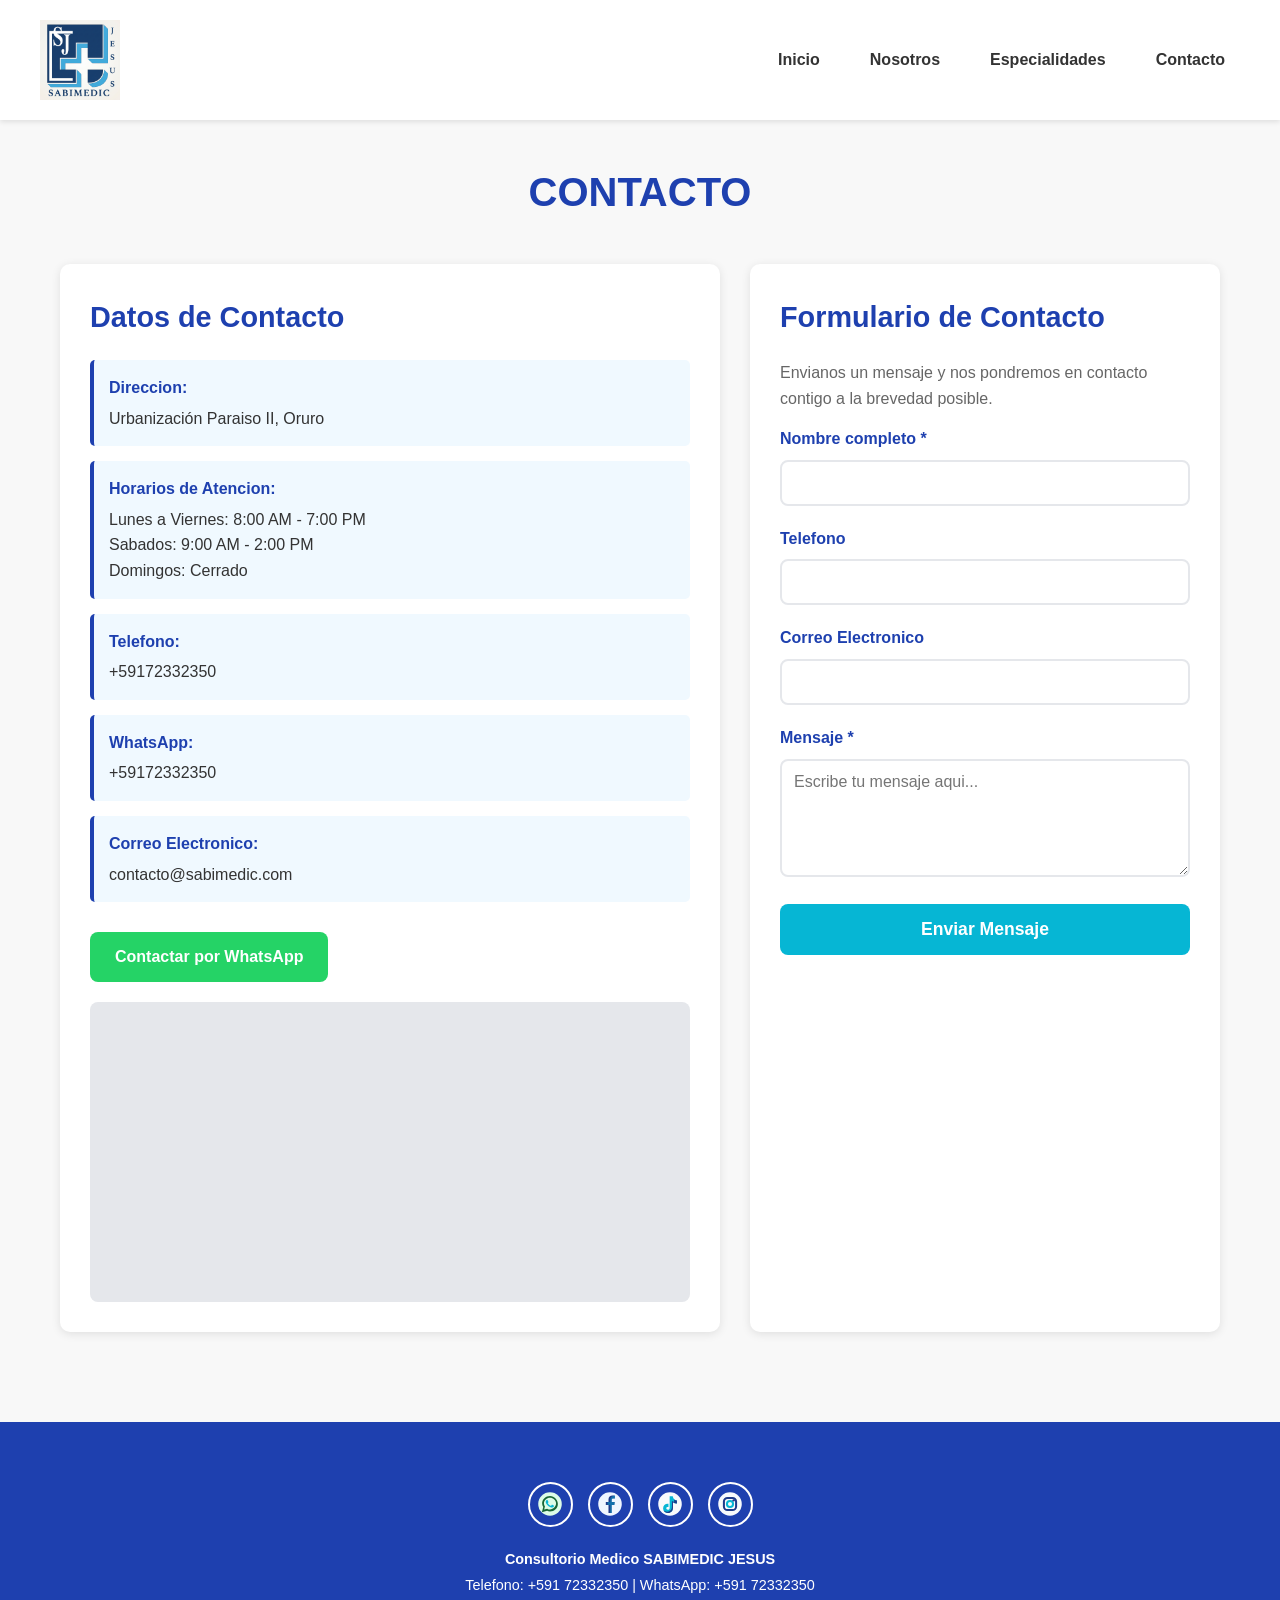
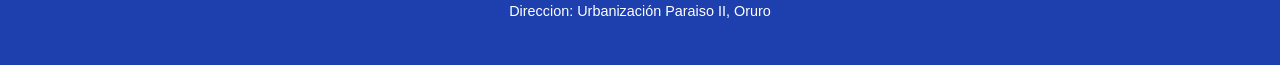
==== contacto.html @ da1b5428 "Update contacto.html" ====
<!DOCTYPE html>
<html lang="es">
<head>
  <meta charset="UTF-8">
  <meta name="viewport" content="width=device-width, initial-scale=1.0">
  <title>SABIMEDIC JESUS | Contacto</title>
  <style>
    /*
      GUIA PARA EDITAR CONTACTO
      Los datos visibles se encuentran mas abajo, dentro de los bloques
      .contact-info. Cambia alli telefono, horarios, correo y direccion.
      Los estilos de este bloque solo controlan la forma en que esos datos
      aparecen en pantalla.
    */

    /* Reinicio basico */
    * {
      margin: 0;
      padding: 0;
      box-sizing: border-box;
    }

    body {
      font-family: Arial, sans-serif;
      background: #f8f8f8;
      color: #333;
      line-height: 1.6;
    }

    /* Navegacion principal */
    .main-nav {
      background: white;
      padding: 20px;
      box-shadow: 0 2px 5px rgba(0,0,0,0.1);
      position: sticky;
      top: 0;
      z-index: 100;
    }

    .nav-container {
      max-width: 1200px;
      margin: 0 auto;
      display: flex;
      justify-content: space-between;
      align-items: center;
      flex-wrap: wrap;
      gap: 15px;
    }

    .nav-logo {
      font-size: 1.5rem;
      font-weight: bold;
      color: #1e40af;
      text-decoration: none;
    }

    .nav-links {
      display: flex;
      gap: 20px;
      flex-wrap: wrap;
    }

    .nav-links a {
      text-decoration: none;
      color: #333;
      font-weight: 600;
      padding: 8px 15px;
      border-radius: 5px;
      transition: all 0.3s;
    }

    .nav-links a:hover {
      background: #1e40af;
      color: white;
    }

    /* Contenedor principal */
    .container {
      max-width: 1200px;
      margin: 0 auto;
      padding: 40px 20px;
    }

    /* Titulo de la pagina */
    .page-title {
      text-align: center;
      color: #1e40af;
      font-size: 2.5rem;
      margin-bottom: 40px;
      text-transform: uppercase;
    }

    /* Layout de dos columnas */
    .contact-layout {
      /* Divide contacto en informacion a la izquierda y formulario a la derecha. */
      display: grid;
      grid-template-columns: repeat(2, 1fr);
      gap: 30px;
      margin-top: 30px;
    }

    /* Seccion */
    .section {
      /* Cada columna se presenta como una superficie blanca separada. */
      background: white;
      border-radius: 10px;
      padding: 30px;
      box-shadow: 0 2px 10px rgba(0,0,0,0.1);
    }

    .section h2 {
      color: #1e40af;
      margin-bottom: 20px;
      font-size: 1.8rem;
    }

    .section p {
      margin-bottom: 15px;
      color: #666;
    }

    /* Formulario de contacto */
    .form-group {
      /* Separa un campo del siguiente para que el formulario respire. */
      margin-bottom: 20px;
    }

    .form-group label {
      /* El texto del label explica que dato debe escribir la persona. */
      display: block;
      color: #1e40af;
      font-weight: 600;
      margin-bottom: 8px;
    }

    .form-group input,
    .form-group textarea {
      /* Regla comun para todos los campos del formulario. */
      width: 100%;
      padding: 12px;
      border: 2px solid #e5e7eb;
      border-radius: 8px;
      font-size: 1rem;
      font-family: Arial, sans-serif;
      transition: border-color 0.3s;
    }

    .form-group input:focus,
    .form-group textarea:focus {
      outline: none;
      border-color: #06b6d4;
    }

    /* Boton de enviar */
    .btn-enviar {
      width: 100%;
      padding: 15px;
      background: #06b6d4;
      color: white;
      border: none;
      border-radius: 8px;
      font-size: 1.1rem;
      font-weight: bold;
      cursor: pointer;
      transition: all 0.3s;
    }

    .btn-enviar:hover {
      background: #0891b2;
      transform: translateY(-2px);
    }

    /* Info de contacto */
    .contact-info {
      /* Pequeña ficha para leer telefono, horario y otros datos rapidamente. */
      background: #f0f9ff;
      padding: 15px;
      border-left: 4px solid #1e40af;
      margin-bottom: 15px;
      border-radius: 5px;
    }

    .contact-info strong {
      color: #1e40af;
      display: block;
      margin-bottom: 5px;
    }

    /* Mapa placeholder */
    .map-placeholder {
      /* Aqui se muestra el mapa embebido de Google Maps. */
      width: 100%;
      height: 300px;
      background: #e5e7eb;
      border-radius: 8px;
      display: flex;
      align-items: center;
      justify-content: center;
      color: #666;
      font-weight: 600;
      margin-top: 20px;
    }

    /* Boton WhatsApp */
    .btn-whatsapp {
      display: inline-block;
      padding: 12px 25px;
      background: #25d366;
      color: white;
      border-radius: 8px;
      text-decoration: none;
      font-weight: bold;
      margin-top: 15px;
      transition: all 0.3s;
    }

    .btn-whatsapp:hover {
      background: #20ba5a;
      transform: translateY(-2px);
    }

    /* Footer */
    .footer {
      background: #1e40af;
      color: white;
      padding: 40px 20px;
      margin-top: 50px;
    }

    .footer-content {
      max-width: 1200px;
      margin: 0 auto;
      text-align: center;
    }

    .footer-socials {
      display: flex;
      gap: 15px;
      justify-content: center;
      margin: 20px 0;
    }

    .footer-socials a {
      width: 45px;
      height: 45px;
      border: 2px solid white;
      border-radius: 50%;
      display: flex;
      align-items: center;
      justify-content: center;
      color: white;
      text-decoration: none;
      font-weight: bold;
      transition: all 0.3s;
    }

    .footer-socials a:hover {
      background: white;
      color: #1e40af;
    }

    .footer-info {
      margin-top: 20px;
      font-size: 0.9rem;
      line-height: 1.8;
    }

    /* Mensaje de confirmacion */
    .mensaje-confirmacion {
      display: none;
      padding: 15px;
      background: #dcfce7;
      color: #166534;
      border-radius: 8px;
      margin-top: 15px;
      text-align: center;
      font-weight: 600;
    }

    .mensaje-confirmacion.show {
      display: block;
    }

    /* Responsive para movil */
    @media (max-width: 768px) {
      .contact-layout {
        grid-template-columns: 1fr;
      }

      .page-title {
        font-size: 1.8rem;
      }

      .nav-links {
        width: 100%;
        justify-content: center;
      }

      .map-placeholder {
        height: 200px;
      }
    }
  </style>
</head>
<body>
  <!-- Navegacion principal -->
  <nav class="main-nav">
    <div class="nav-container">
      <a href="index.html" class="nav-logo">
        <!-- Aqui ponemos el logo en el main nav -->
        <img src="assets/img/logo.png" alt="Logo SABIMEDIC JESUS" width="80" height="80" style="vertical-align: middle; margin-right: 8px;">
      </a>
      <div class="nav-links">
        <a href="index.html">Inicio</a>
        <a href="nosotros.html">Nosotros</a>
        <a href="index.html">Especialidades</a>
        <a href="contacto.html">Contacto</a>
      </div>
    </div>
  </nav>

  <!-- Contenido principal -->
  <!-- El contenido esta dividido en informacion y formulario para que sea facil de encontrar. -->
  <div class="container">
    <!-- Titulo de la pagina -->
    <h1 class="page-title">Contacto</h1>

    <!-- Layout de dos columnas -->
    <div class="contact-layout">
      <!-- Informacion de contacto -->
      <div class="section">
        <h2>Datos de Contacto</h2>

        <div class="contact-info">
          <strong>Direccion:</strong>
          Urbanización Paraiso II, Oruro
        </div>

        <div class="contact-info">
          <strong>Horarios de Atencion:</strong>
          Lunes a Viernes: 8:00 AM - 7:00 PM<br>
          Sabados: 9:00 AM - 2:00 PM<br>
          Domingos: Cerrado
        </div>

        <div class="contact-info">
          <strong>Telefono:</strong>
          +59172332350
        </div>

        <div class="contact-info">
          <strong>WhatsApp:</strong>
          +59172332350
        </div>

        <div class="contact-info">
          <strong>Correo Electronico:</strong>
          contacto@sabimedic.com
        </div>

        <a href="https://wa.me/59172332350" class="btn-whatsapp">
          Contactar por WhatsApp
        </a>

        <!-- Mapa de ubicacion -->
        <div class="map-placeholder">
          <iframe src="https://www.google.com/maps/embed?pb=!1m18!1m12!1m3!1d237.1611009004426!2d-67.10341517049739!3d-17.99837797882836!2m3!1f0!2f0!3f0!3m2!1i1024!2i768!4f13.1!3m3!1m2!1s0x93e2b1263502f99d%3A0x22f268fdb9ab49da!2sUrbanizaci%C3%B3n%20Paraiso%20II%2C%20Oruro!5e0!3m2!1ses!2sbo!4v1787727765925!5m2!1ses!2sbo" width="600" height="450" style="border:0;" allowfullscreen="" loading="lazy" referrerpolicy="strict-origin-when-cross-origin"></iframe>
        </div>
      </div>

      <!-- Formulario de contacto -->
      <div class="section">
        <h2>Formulario de Contacto</h2>
        <p>Envianos un mensaje y nos pondremos en contacto contigo a la brevedad posible.</p>

        <form id="contactForm">
          <!-- Nombre completo -->
          <div class="form-group">
            <label for="nombre">Nombre completo *</label>
            <input type="text" id="nombre" name="nombre" required>
          </div>

          <!-- Telefono -->
          <div class="form-group">
            <label for="telefono">Telefono</label>
            <input type="tel" id="telefono" name="telefono">
          </div>

          <!-- Email -->
          <div class="form-group">
            <label for="email">Correo Electronico</label>
            <input type="email" id="email" name="email">
          </div>

          <!-- Mensaje -->
          <div class="form-group">
            <label for="mensaje">Mensaje *</label>
            <textarea id="mensaje" name="mensaje" rows="5" required placeholder="Escribe tu mensaje aqui..."></textarea>
          </div>

          <!-- Boton enviar -->
          <button type="submit" class="btn-enviar">Enviar Mensaje</button>

          <!-- Mensaje de confirmacion -->
          <div id="mensajeConfirmacion" class="mensaje-confirmacion">
            Â¡Mensaje enviado correctamente! Nos pondremos en contacto contigo pronto.
          </div>
        </form>
      </div>
    </div>
  </div>

  <footer class="footer">
    <div class="footer-content">
      <!-- Redes sociales -->
      <div class="footer-socials">
        <a href="https://wa.me/59172332350" title="WhatsApp" aria-label="WhatsApp">
          <img src="assets/icons/whatsapp.svg" alt="" width="26" height="26">
        </a>
        <a href="https://www.facebook.com/sabimedic.jesus" title="Facebook" aria-label="Facebook">
          <img src="assets/icons/facebook.svg" alt="" width="26" height="26">
        </a>
        <a href="#" title="TikTok" aria-label="TikTok">
          <img src="assets/icons/tiktok.svg" alt="" width="26" height="26">
        </a>
        <a href="#" title="Instagram" aria-label="Instagram">
          <img src="assets/icons/instagram.svg" alt="" width="26" height="26">
        </a>
      </div>

      <!-- Informacion de contacto -->
      <div class="footer-info">
        <p><strong>Consultorio Medico SABIMEDIC JESUS</strong></p>
        <p>Telefono: +591 72332350 | WhatsApp: +591 72332350</p>
        <p>Direccion: Urbanización Paraiso II, Oruro </p>
      </div>
    </div>
  </footer>
</body>
</html>
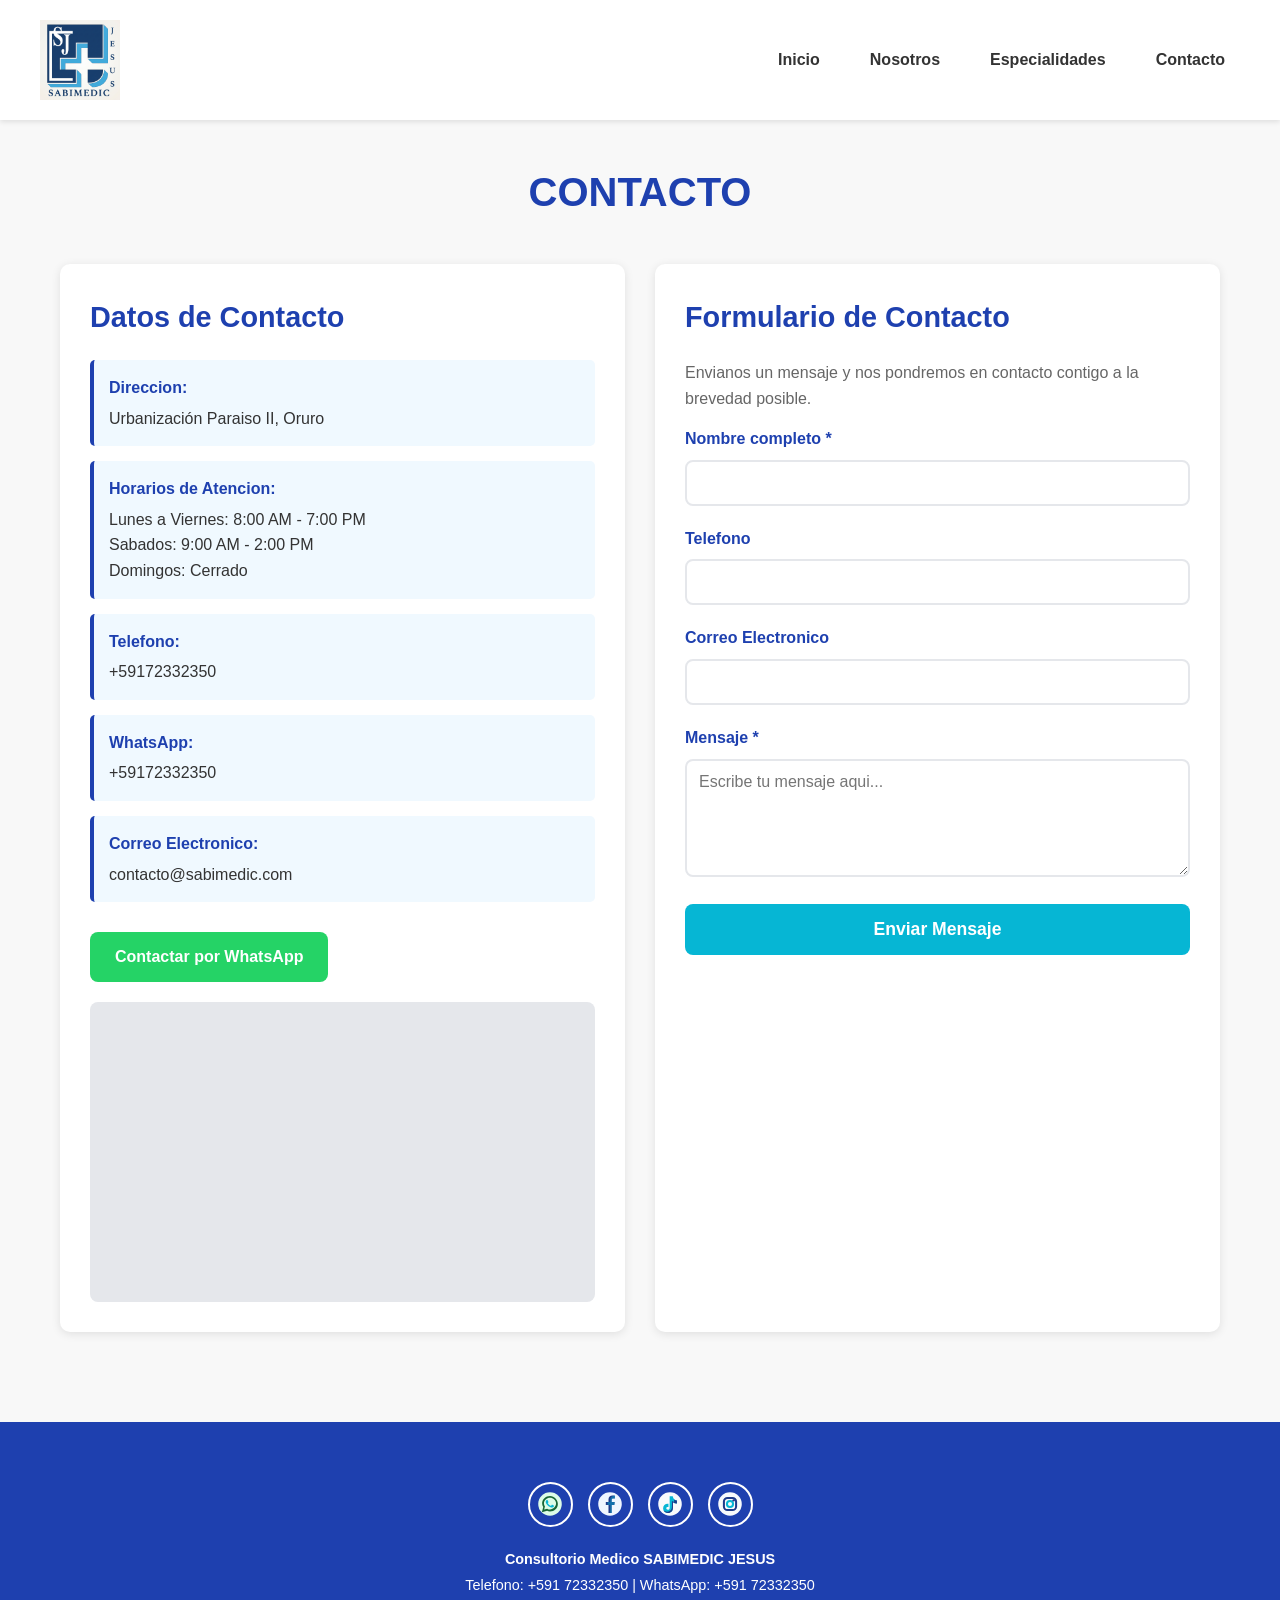
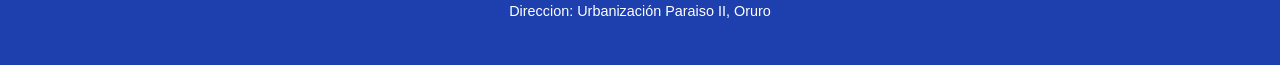
==== commit b4cd7b4e: "Add files via upload" ====
--- a/contacto.html
+++ b/contacto.html
@@ -1,4 +1,4 @@
-<!DOCTYPE html>
+﻿<!DOCTYPE html>
 <html lang="es">
 <head>
   <meta charset="UTF-8">
@@ -25,6 +25,7 @@
       background: #f8f8f8;
       color: #333;
       line-height: 1.6;
+      overflow-x: hidden;
     }
 
     /* Navegacion principal */
@@ -52,6 +53,19 @@
       font-weight: bold;
       color: #1e40af;
       text-decoration: none;
+    }
+
+    /* Boton compacto para abrir la navegacion cuando se visita desde un celular. */
+    .menu-toggle {
+      display: none;
+      width: 44px;
+      height: 44px;
+      border: 2px solid #1e40af;
+      border-radius: 8px;
+      background: #ffffff;
+      color: #1e40af;
+      font-size: 1.35rem;
+      cursor: pointer;
     }
 
     .nav-links {
@@ -199,6 +213,14 @@
       color: #666;
       font-weight: 600;
       margin-top: 20px;
+      overflow: hidden;
+    }
+
+    /* El mapa se ajusta al ancho de la tarjeta y asi no crea desplazamiento lateral. */
+    .map-placeholder iframe {
+      width: 100%;
+      height: 100%;
+      display: block;
     }
 
     /* Boton WhatsApp */
@@ -283,21 +305,51 @@
 
     /* Responsive para movil */
     @media (max-width: 768px) {
+      .main-nav { padding: 10px 16px; }
+      .nav-container { position: relative; min-height: 54px; }
+      .nav-logo img { width: 58px; height: 58px; object-fit: contain; }
+      .menu-toggle { display: inline-flex; align-items: center; justify-content: center; margin-left: auto; }
+      /* Este panel aparece por encima del contenido y no empuja el formulario. */
+      .nav-links {
+        position: absolute;
+        top: calc(100% + 10px);
+        right: 0;
+        z-index: 200;
+        display: none;
+        width: min(230px, calc(100vw - 32px));
+        padding: 8px;
+        gap: 0;
+        flex-direction: column;
+        flex-wrap: nowrap;
+        background: #ffffff;
+        border: 1px solid #e2e8f0;
+        border-radius: 8px;
+        box-shadow: 0 14px 28px rgba(15, 23, 42, 0.16);
+      }
+      .nav-links.is-open { display: flex; }
+      .nav-links a { padding: 12px 14px; border-bottom: 1px solid #e2e8f0; }
+      .nav-links a:last-child { border-bottom: 0; }
       .contact-layout {
         grid-template-columns: 1fr;
+        gap: 18px;
       }
 
       .page-title {
-        font-size: 1.8rem;
+        font-size: clamp(1.65rem, 8vw, 2.2rem);
+        margin-bottom: 24px;
       }
 
-      .nav-links {
+      .container { padding: 28px 16px 36px; }
+      .section { padding: 20px; }
+
+      .map-placeholder {
+        height: 240px;
+      }
+
+      .btn-whatsapp,
+      .btn-enviar {
         width: 100%;
-        justify-content: center;
-      }
-
-      .map-placeholder {
-        height: 200px;
+        text-align: center;
       }
     }
   </style>
@@ -310,10 +362,12 @@
         <!-- Aqui ponemos el logo en el main nav -->
         <img src="assets/img/logo.png" alt="Logo SABIMEDIC JESUS" width="80" height="80" style="vertical-align: middle; margin-right: 8px;">
       </a>
+      <!-- Al tocar este boton se abre el menu sin mover la cabecera ni el formulario. -->
+      <button class="menu-toggle" type="button" aria-expanded="false" aria-label="Abrir menu">☰</button>
       <div class="nav-links">
         <a href="index.html">Inicio</a>
         <a href="nosotros.html">Nosotros</a>
-        <a href="index.html">Especialidades</a>
+        <a href="especialidades.html">Especialidades</a>
         <a href="contacto.html">Contacto</a>
       </div>
     </div>
@@ -436,5 +490,28 @@
       </div>
     </div>
   </footer>
+  <script>
+    // Guardamos el boton y el panel de enlaces para poder controlarlos juntos.
+    const menuToggle = document.querySelector(".menu-toggle");
+    const mobileMenu = document.querySelector(".nav-links");
+
+    // La clase is-open cambia el panel de cerrado a visible.
+    menuToggle.addEventListener("click", () => {
+      const menuIsOpen = mobileMenu.classList.toggle("is-open");
+      menuToggle.setAttribute("aria-expanded", String(menuIsOpen));
+      menuToggle.setAttribute("aria-label", menuIsOpen ? "Cerrar menu" : "Abrir menu");
+      menuToggle.textContent = menuIsOpen ? "×" : "☰";
+    });
+
+    // Cuando se selecciona una seccion, cerramos el menu para dejar libre la pantalla.
+    mobileMenu.querySelectorAll("a").forEach((link) => {
+      link.addEventListener("click", () => {
+        mobileMenu.classList.remove("is-open");
+        menuToggle.setAttribute("aria-expanded", "false");
+        menuToggle.setAttribute("aria-label", "Abrir menu");
+        menuToggle.textContent = "☰";
+      });
+    });
+  </script>
 </body>
 </html>
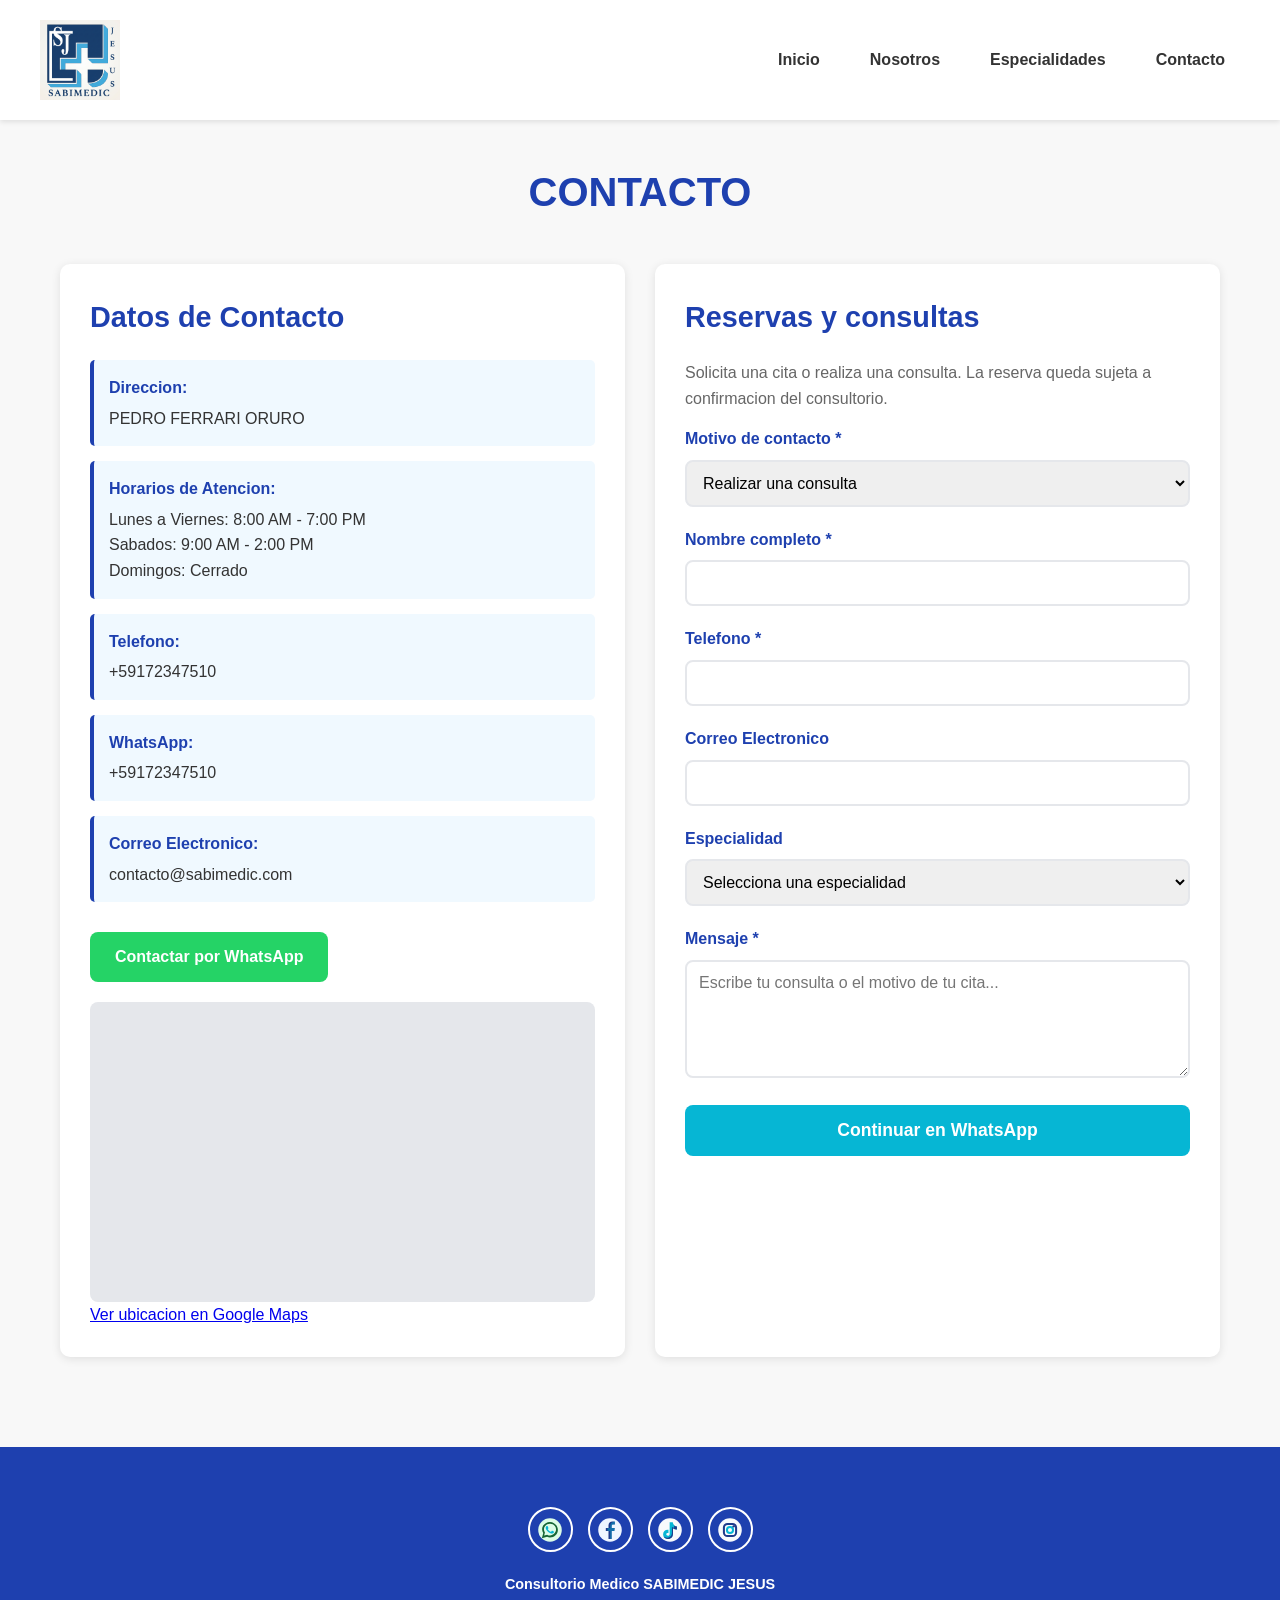
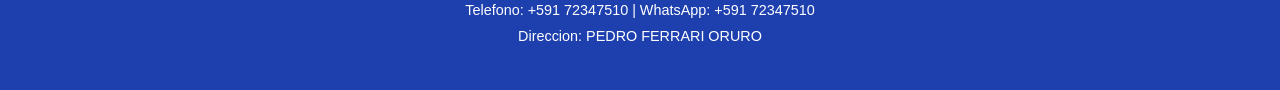
==== commit 2aa90b3e: "Add files via upload" ====
--- a/contacto.html
+++ b/contacto.html
@@ -148,7 +148,8 @@
     }
 
     .form-group input,
-    .form-group textarea {
+    .form-group textarea,
+    .form-group select {
       /* Regla comun para todos los campos del formulario. */
       width: 100%;
       padding: 12px;
@@ -160,7 +161,8 @@
     }
 
     .form-group input:focus,
-    .form-group textarea:focus {
+    .form-group textarea:focus,
+    .form-group select:focus {
       outline: none;
       border-color: #06b6d4;
     }
@@ -301,6 +303,51 @@
 
     .mensaje-confirmacion.show {
       display: block;
+    }
+
+    /* Los avisos aparecen debajo del campo que hay que corregir. */
+    .field-error {
+      display: block;
+      color: #991b1b;
+      font-size: 0.9rem;
+      margin-top: 6px;
+    }
+
+    .field-error:empty {
+      display: none;
+    }
+
+    .form-group [aria-invalid="true"] {
+      border-color: #b91c1c;
+    }
+
+    .mensaje-confirmacion[data-state="error"] {
+      background: #fee2e2;
+      color: #991b1b;
+    }
+
+    /* El verde indica que los datos estan listos, no que la cita ya este confirmada. */
+    .section .mensaje-confirmacion {
+      color: #166534;
+    }
+
+    .section .mensaje-confirmacion[data-state="error"] {
+      color: #991b1b;
+    }
+
+    .mensaje-confirmacion a {
+      display: block;
+      margin-top: 8px;
+      color: #1e3a8a;
+    }
+
+    .reservation-fields[hidden] {
+      display: none;
+    }
+
+    #formulario {
+      scroll-margin-top: 130px;
+      min-width: 0;
     }
 
     /* Responsive para movil */
@@ -387,7 +434,7 @@
 
         <div class="contact-info">
           <strong>Direccion:</strong>
-          Urbanización Paraiso II, Oruro
+          PEDRO FERRARI ORURO
         </div>
 
         <div class="contact-info">
@@ -399,12 +446,12 @@
 
         <div class="contact-info">
           <strong>Telefono:</strong>
-          +59172332350
+          +59172347510
         </div>
 
         <div class="contact-info">
           <strong>WhatsApp:</strong>
-          +59172332350
+          +59172347510
         </div>
 
         <div class="contact-info">
@@ -412,53 +459,94 @@
           contacto@sabimedic.com
         </div>
 
-        <a href="https://wa.me/59172332350" class="btn-whatsapp">
+        <a href="https://wa.me/59172347510" class="btn-whatsapp">
           Contactar por WhatsApp
         </a>
 
         <!-- Mapa de ubicacion -->
         <div class="map-placeholder">
-          <iframe src="https://www.google.com/maps/embed?pb=!1m18!1m12!1m3!1d237.1611009004426!2d-67.10341517049739!3d-17.99837797882836!2m3!1f0!2f0!3f0!3m2!1i1024!2i768!4f13.1!3m3!1m2!1s0x93e2b1263502f99d%3A0x22f268fdb9ab49da!2sUrbanizaci%C3%B3n%20Paraiso%20II%2C%20Oruro!5e0!3m2!1ses!2sbo!4v1787727765925!5m2!1ses!2sbo" width="600" height="450" style="border:0;" allowfullscreen="" loading="lazy" referrerpolicy="strict-origin-when-cross-origin"></iframe>
+          <iframe src="https://www.google.com/maps?q=-17.9698045,-67.0841865&z=17&output=embed" title="Ubicacion del consultorio en PEDRO FERRARI ORURO" width="600" height="450" style="border:0;" allowfullscreen loading="lazy" referrerpolicy="strict-origin-when-cross-origin"></iframe>
         </div>
+        <a href="https://maps.app.goo.gl/fabpyxtggT1Txyvb6?g_st=aw" target="_blank" rel="noopener noreferrer">Ver ubicacion en Google Maps</a>
       </div>
 
       <!-- Formulario de contacto -->
-      <div class="section">
-        <h2>Formulario de Contacto</h2>
-        <p>Envianos un mensaje y nos pondremos en contacto contigo a la brevedad posible.</p>
-
+      <div class="section" id="formulario">
+        <h2>Reservas y consultas</h2>
+        <p>Solicita una cita o realiza una consulta. La reserva queda sujeta a confirmacion del consultorio.</p>
+
+        <!-- Los datos se preparan para WhatsApp; el envio se completa dentro de la conversacion. -->
         <form id="contactForm">
+          <div class="form-group">
+            <label for="tipo">Motivo de contacto *</label>
+            <select id="tipo" name="tipo" required aria-describedby="tipo-error">
+              <option value="consulta">Realizar una consulta</option>
+              <option value="reserva">Solicitar una cita</option>
+            </select>
+            <span class="field-error" id="tipo-error"></span>
+          </div>
+
           <!-- Nombre completo -->
           <div class="form-group">
             <label for="nombre">Nombre completo *</label>
-            <input type="text" id="nombre" name="nombre" required>
+            <input type="text" id="nombre" name="nombre" required minlength="2" maxlength="100" autocomplete="name" aria-describedby="nombre-error">
+            <span class="field-error" id="nombre-error"></span>
           </div>
 
           <!-- Telefono -->
           <div class="form-group">
-            <label for="telefono">Telefono</label>
-            <input type="tel" id="telefono" name="telefono">
+            <label for="telefono">Telefono *</label>
+            <input type="tel" id="telefono" name="telefono" required maxlength="25" autocomplete="tel" inputmode="tel" aria-describedby="telefono-error">
+            <span class="field-error" id="telefono-error"></span>
           </div>
 
           <!-- Email -->
           <div class="form-group">
             <label for="email">Correo Electronico</label>
-            <input type="email" id="email" name="email">
+            <input type="email" id="email" name="email" maxlength="254" autocomplete="email" aria-describedby="email-error">
+            <span class="field-error" id="email-error"></span>
+          </div>
+
+          <div class="form-group">
+            <label for="especialidad">Especialidad</label>
+            <select id="especialidad" name="especialidad" aria-describedby="especialidad-error">
+              <option value="">Selecciona una especialidad</option>
+              <option value="medicina-general">Medicina General</option>
+              <option value="cirugia-general">Cirugia General y Laparoscopia</option>
+              <option value="ortopedia-traumatologia">Ortopedia y Traumatologia</option>
+              <option value="ginecologia-obstetricia">Ginecologia y Obstetricia</option>
+              <option value="neurociencia">Neurociencia</option>
+              <option value="medicina-interna">Medicina Interna</option>
+              <option value="pediatria">Pediatria</option>
+              <option value="fisioterapia-kinesiologia">Fisioterapia y Kinesiologia</option>
+            </select>
+            <span class="field-error" id="especialidad-error"></span>
+          </div>
+
+          <!-- La fecha solo se pide cuando se solicita una cita, y es una preferencia por confirmar. -->
+          <div class="reservation-fields" id="reservationFields" hidden>
+            <div class="form-group">
+              <label for="fecha">Fecha preferida *</label>
+              <input type="date" id="fecha" name="fecha" disabled aria-describedby="fecha-error">
+              <span class="field-error" id="fecha-error"></span>
+            </div>
           </div>
 
           <!-- Mensaje -->
           <div class="form-group">
             <label for="mensaje">Mensaje *</label>
-            <textarea id="mensaje" name="mensaje" rows="5" required placeholder="Escribe tu mensaje aqui..."></textarea>
+            <textarea id="mensaje" name="mensaje" rows="5" required minlength="10" maxlength="2000" placeholder="Escribe tu consulta o el motivo de tu cita..." aria-describedby="mensaje-error"></textarea>
+            <span class="field-error" id="mensaje-error"></span>
           </div>
 
           <!-- Boton enviar -->
-          <button type="submit" class="btn-enviar">Enviar Mensaje</button>
+          <button type="submit" class="btn-enviar">Continuar en WhatsApp</button>
 
           <!-- Mensaje de confirmacion -->
-          <div id="mensajeConfirmacion" class="mensaje-confirmacion">
-            Â¡Mensaje enviado correctamente! Nos pondremos en contacto contigo pronto.
-          </div>
+          <div id="mensajeConfirmacion" class="mensaje-confirmacion" role="status" aria-live="polite" aria-atomic="true"></div>
+          <noscript>
+            <p>Para realizar tu consulta o solicitar una cita, <a href="https://wa.me/59172347510">contactanos por WhatsApp</a>.</p>
+          </noscript>
         </form>
       </div>
     </div>
@@ -468,7 +556,7 @@
     <div class="footer-content">
       <!-- Redes sociales -->
       <div class="footer-socials">
-        <a href="https://wa.me/59172332350" title="WhatsApp" aria-label="WhatsApp">
+        <a href="https://wa.me/59172347510" title="WhatsApp" aria-label="WhatsApp">
           <img src="assets/icons/whatsapp.svg" alt="" width="26" height="26">
         </a>
         <a href="https://www.facebook.com/sabimedic.jesus" title="Facebook" aria-label="Facebook">
@@ -485,8 +573,8 @@
       <!-- Informacion de contacto -->
       <div class="footer-info">
         <p><strong>Consultorio Medico SABIMEDIC JESUS</strong></p>
-        <p>Telefono: +591 72332350 | WhatsApp: +591 72332350</p>
-        <p>Direccion: Urbanización Paraiso II, Oruro </p>
+        <p>Telefono: +591 72347510 | WhatsApp: +591 72347510</p>
+        <p>Direccion: PEDRO FERRARI ORURO </p>
       </div>
     </div>
   </footer>
@@ -513,5 +601,6 @@
       });
     });
   </script>
+  <script src="assets/js/contact-form.js"></script>
 </body>
 </html>
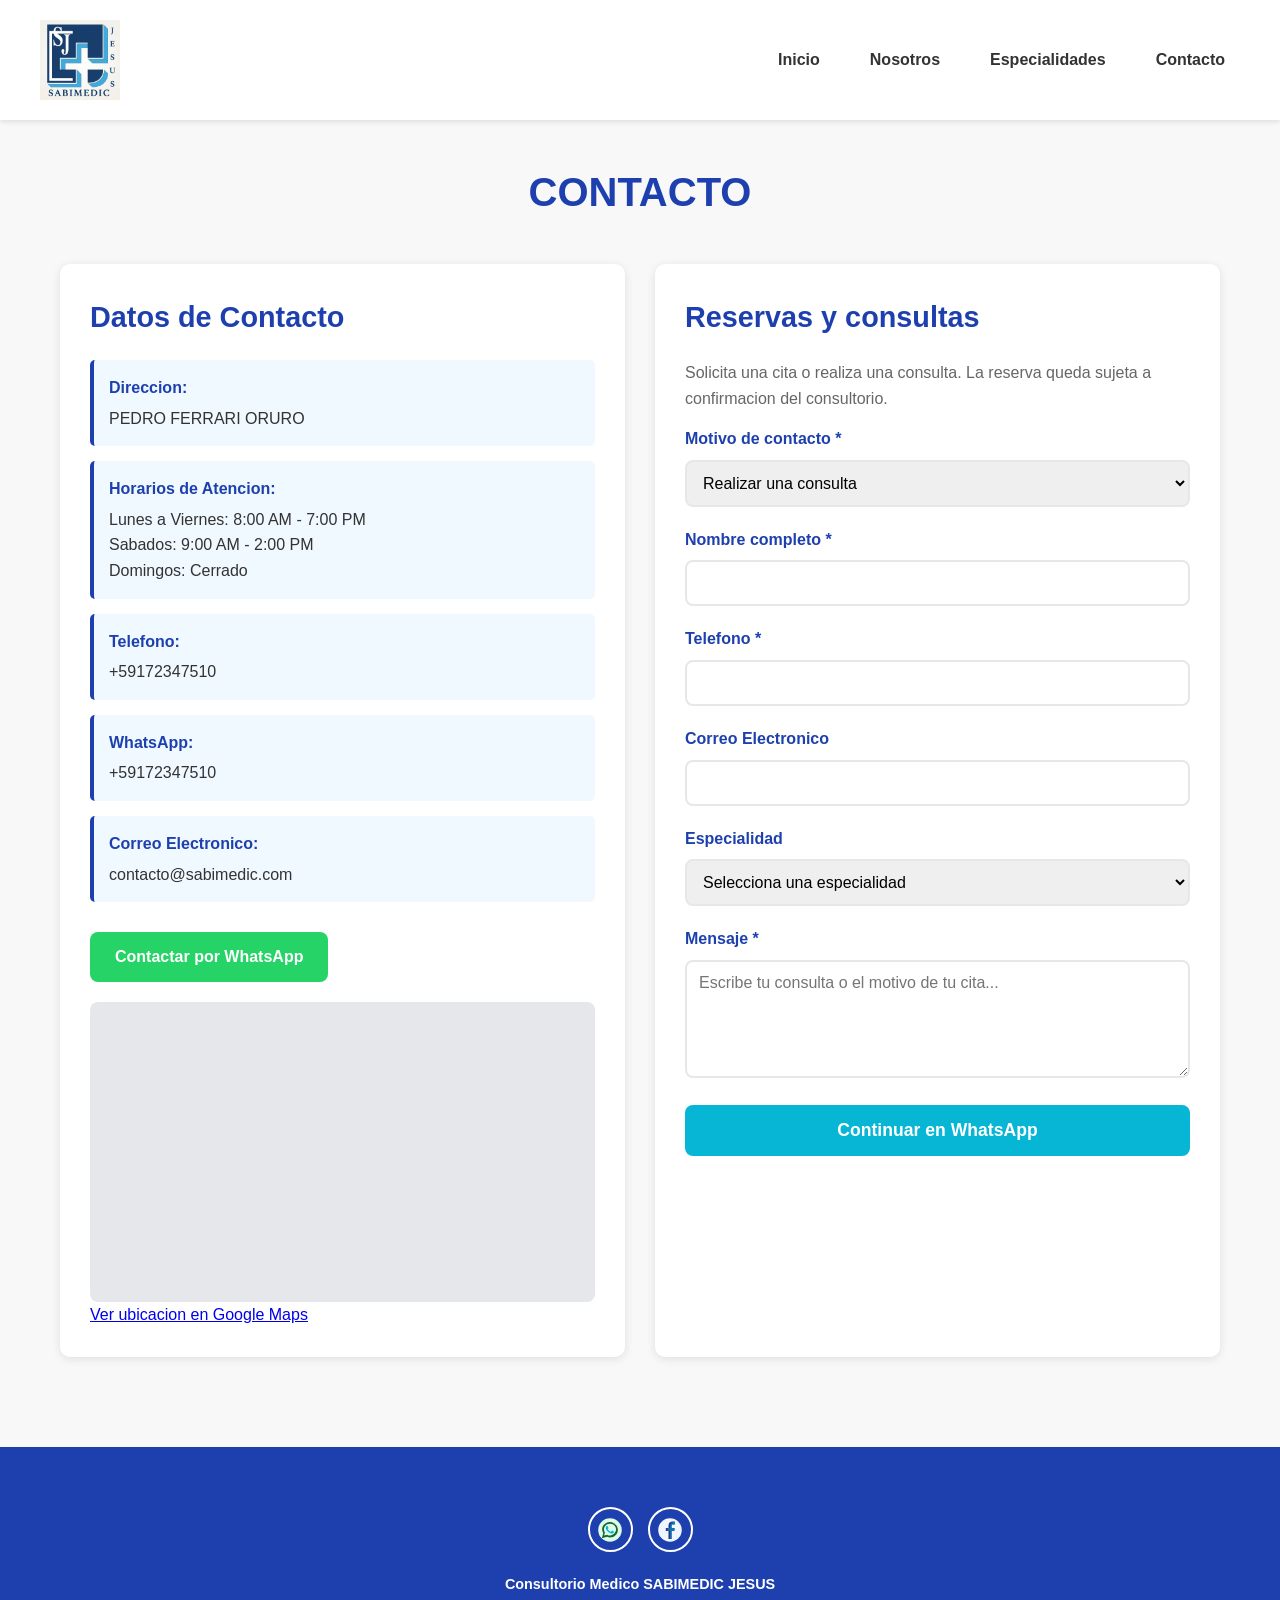
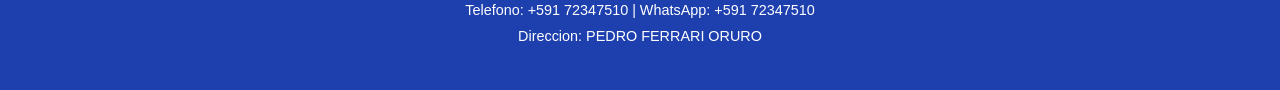
==== commit 4e9f18f3: "Add files via upload" ====
--- a/contacto.html
+++ b/contacto.html
@@ -1,10 +1,16 @@
-﻿<!DOCTYPE html>
+﻿<!-- El navegador lee esta pagina como un documento web actual. Esta linea se mantiene igual en todas las paginas. -->
+<!DOCTYPE html>
+<!-- Indicamos que el contenido esta en espanol para que las herramientas de lectura lo pronuncien correctamente. -->
 <html lang="es">
 <head>
-  <meta charset="UTF-8">
-  <meta name="viewport" content="width=device-width, initial-scale=1.0">
-  <title>SABIMEDIC JESUS | Contacto</title>
-  <style>
+  <!-- Permite que se vean bien las tildes, la letra enie y los simbolos escritos en los textos. -->
+<meta charset="UTF-8">
+  <!-- Hace que el ancho de la pagina se adapte al celular, en lugar de mostrar una computadora en miniatura. -->
+<meta name="viewport" content="width=device-width, initial-scale=1.0">
+  <!-- Lo que escribas aqui aparecera en la pestana del navegador; el titulo visible dentro de la pagina se cambia mas abajo. -->
+<title>SABIMEDIC JESUS | Contacto</title>
+  <!-- Aqui empieza la apariencia de esta pagina. Se definen colores, espacios y tamanos; los textos visibles estan despues de este bloque. -->
+<style>
     /*
       GUIA PARA EDITAR CONTACTO
       Los datos visibles se encuentran mas abajo, dentro de los bloques
@@ -14,12 +20,14 @@
     */
 
     /* Reinicio basico */
+    /* Partimos sin espacios automaticos. Luego cada zona recibe su propia separacion para que el resultado sea parejo entre navegadores. */
     * {
       margin: 0;
       padding: 0;
       box-sizing: border-box;
     }
 
+    /* La letra, el fondo y el color del texto definidos aqui se usan en toda esta pagina. */
     body {
       font-family: Arial, sans-serif;
       background: #f8f8f8;
@@ -29,6 +37,7 @@
     }
 
     /* Navegacion principal */
+    /* Esta es la franja superior con el logo y el menu. Permanece visible al bajar por la pagina para que siempre puedas cambiar de seccion. */
     .main-nav {
       background: white;
       padding: 20px;
@@ -38,6 +47,7 @@
       z-index: 100;
     }
 
+    /* Ordenamos logo y enlaces en una misma fila. El espacio entre ellos evita que se amontonen. */
     .nav-container {
       max-width: 1200px;
       margin: 0 auto;
@@ -48,6 +58,7 @@
       gap: 15px;
     }
 
+    /* Aspecto del enlace que lleva al inicio. La imagen del logo se encuentra mas abajo en el contenido. */
     .nav-logo {
       font-size: 1.5rem;
       font-weight: bold;
@@ -68,12 +79,14 @@
       cursor: pointer;
     }
 
+    /* En computadora las opciones aparecen juntas. En celular se usa otra distribucion, definida al final de estos estilos. */
     .nav-links {
       display: flex;
       gap: 20px;
       flex-wrap: wrap;
     }
 
+    /* Cada opcion del menu tiene espacio alrededor de su texto para que sea facil seleccionarla. */
     .nav-links a {
       text-decoration: none;
       color: #333;
@@ -83,12 +96,14 @@
       transition: all 0.3s;
     }
 
+    /* Estos colores aparecen cuando el mouse pasa sobre una opcion del menu. */
     .nav-links a:hover {
       background: #1e40af;
       color: white;
     }
 
     /* Contenedor principal */
+    /* El contenido se centra y tiene un ancho limite. El espacio interior evita que los textos se acerquen al borde de la pantalla. */
     .container {
       max-width: 1200px;
       margin: 0 auto;
@@ -96,6 +111,7 @@
     }
 
     /* Titulo de la pagina */
+    /* Tamano, color y separacion del titulo grande de esta pagina. */
     .page-title {
       text-align: center;
       color: #1e40af;
@@ -114,6 +130,7 @@
     }
 
     /* Seccion */
+    /* La informacion y el formulario tienen espacio interior propio. Aumenta padding para separar mas el contenido de sus bordes. */
     .section {
       /* Cada columna se presenta como una superficie blanca separada. */
       background: white;
@@ -122,12 +139,14 @@
       box-shadow: 0 2px 10px rgba(0,0,0,0.1);
     }
 
+    /* Los titulos de cada zona se resaltan en azul y se separan del texto que sigue. */
     .section h2 {
       color: #1e40af;
       margin-bottom: 20px;
       font-size: 1.8rem;
     }
 
+    /* Estas opciones hacen que los parrafos se distingan del titulo y no queden uno pegado al otro. */
     .section p {
       margin-bottom: 15px;
       color: #666;
@@ -160,6 +179,7 @@
       transition: border-color 0.3s;
     }
 
+    /* Al escribir en un campo, su borde cambia de color para indicar donde esta el cursor. */
     .form-group input:focus,
     .form-group textarea:focus,
     .form-group select:focus {
@@ -168,6 +188,7 @@
     }
 
     /* Boton de enviar */
+    /* Aspecto del boton que continua hacia WhatsApp. La accion al pulsarlo se define en assets/js/contact-form.js. */
     .btn-enviar {
       width: 100%;
       padding: 15px;
@@ -181,6 +202,7 @@
       transition: all 0.3s;
     }
 
+    /* Cuando se pasa el mouse por el boton, cambia ligeramente de color y se levanta unos pixeles. */
     .btn-enviar:hover {
       background: #0891b2;
       transform: translateY(-2px);
@@ -196,13 +218,15 @@
       border-radius: 5px;
     }
 
+    /* Los nombres de los datos, como Telefono y Direccion, se muestran separados del valor que aparece debajo. */
     .contact-info strong {
       color: #1e40af;
       display: block;
       margin-bottom: 5px;
     }
 
-    /* Mapa placeholder */
+    /* El mapa real aparece en este espacio; aqui se controla su alto y el borde que lo contiene. */
+    /* Espacio reservado al mapa real. Puedes cambiar height para hacerlo mas alto sin cambiar la ubicacion. */
     .map-placeholder {
       /* Aqui se muestra el mapa embebido de Google Maps. */
       width: 100%;
@@ -226,6 +250,7 @@
     }
 
     /* Boton WhatsApp */
+    /* El boton verde se reconoce como acceso a WhatsApp. Cambiar sus colores aqui no modifica el numero al que se escribe. */
     .btn-whatsapp {
       display: inline-block;
       padding: 12px 25px;
@@ -238,12 +263,14 @@
       transition: all 0.3s;
     }
 
+    /* El boton se oscurece un poco al senalarlo con el mouse. */
     .btn-whatsapp:hover {
       background: #20ba5a;
       transform: translateY(-2px);
     }
 
     /* Footer */
+    /* Esta zona final reune los enlaces sociales y los datos de contacto. El espacio de arriba la separa del resto de la pagina. */
     .footer {
       background: #1e40af;
       color: white;
@@ -251,12 +278,15 @@
       margin-top: 50px;
     }
 
+    /* Los elementos finales se mantienen dentro de un ancho controlado para que no se extiendan demasiado en computadora. */
+    /* Aqui se decide como se reparten los iconos sociales y los datos de contacto en la zona final. */
     .footer-content {
       max-width: 1200px;
       margin: 0 auto;
       text-align: center;
     }
 
+    /* Los dibujos de las redes quedan juntos, con la misma separacion entre cada uno. */
     .footer-socials {
       display: flex;
       gap: 15px;
@@ -264,6 +294,7 @@
       margin: 20px 0;
     }
 
+    /* Cada red se puede pulsar dentro de un circulo, no solamente sobre el pequeno dibujo. */
     .footer-socials a {
       width: 45px;
       height: 45px;
@@ -278,11 +309,13 @@
       transition: all 0.3s;
     }
 
+    /* Este cambio de fondo senala el enlace social que se encuentra bajo el mouse. */
     .footer-socials a:hover {
       background: white;
       color: #1e40af;
     }
 
+    /* Los datos finales llevan un tamano mas pequeno y espacio suficiente entre sus lineas. */
     .footer-info {
       margin-top: 20px;
       font-size: 0.9rem;
@@ -290,6 +323,7 @@
     }
 
     /* Mensaje de confirmacion */
+    /* El aviso del formulario comienza oculto. Se muestra cuando hace falta corregir datos o continuar hacia WhatsApp. */
     .mensaje-confirmacion {
       display: none;
       padding: 15px;
@@ -301,6 +335,7 @@
       font-weight: 600;
     }
 
+    /* Esta indicacion hace visible el aviso cuando el formulario lo solicita. */
     .mensaje-confirmacion.show {
       display: block;
     }
@@ -313,14 +348,17 @@
       margin-top: 6px;
     }
 
+    /* Si un campo no tiene ningun aviso, no dejamos un hueco debajo de el. */
     .field-error:empty {
       display: none;
     }
 
+    /* El borde rojo identifica un dato que hay que corregir. Al editarlo, el formulario retira esa senal. */
     .form-group [aria-invalid="true"] {
       border-color: #b91c1c;
     }
 
+    /* Cuando hay errores, el aviso general se muestra en rojo suave. */
     .mensaje-confirmacion[data-state="error"] {
       background: #fee2e2;
       color: #991b1b;
@@ -335,26 +373,34 @@
       color: #991b1b;
     }
 
+    /* El acceso alternativo a WhatsApp aparece en una linea propia dentro del aviso. */
     .mensaje-confirmacion a {
       display: block;
       margin-top: 8px;
       color: #1e3a8a;
     }
 
+    /* La fecha se oculta cuando solo se quiere realizar una consulta. */
     .reservation-fields[hidden] {
       display: none;
     }
 
+    /* Al llegar desde Agendar cita, dejamos espacio sobre el formulario para que la cabecera no tape su titulo. */
     #formulario {
       scroll-margin-top: 130px;
       min-width: 0;
     }
 
-    /* Responsive para movil */
+    /* Estos ajustes permiten leer y usar la pagina en la pantalla mas pequena de un telefono. */
+    /* Estas indicaciones se aplican solo cuando la pantalla mide 768 pixeles de ancho o menos. Aqui se ajusta la version para celulares. */
     @media (max-width: 768px) {
+      /* En telefono el espacio de la cabecera es menor para dejar mas sitio a la informacion. */
       .main-nav { padding: 10px 16px; }
+      /* Esta fila da un lugar propio al logo y al boton, manteniendo el menu flotante unido a la cabecera. */
       .nav-container { position: relative; min-height: 54px; }
+      /* El logo se reduce a 58 por 58 y sigue mostrandose completo. */
       .nav-logo img { width: 58px; height: 58px; object-fit: contain; }
+      /* El boton aparece en telefono y su simbolo se centra dentro del espacio que se puede tocar. */
       .menu-toggle { display: inline-flex; align-items: center; justify-content: center; margin-left: auto; }
       /* Este panel aparece por encima del contenido y no empuja el formulario. */
       .nav-links {
@@ -373,20 +419,26 @@
         border-radius: 8px;
         box-shadow: 0 14px 28px rgba(15, 23, 42, 0.16);
       }
+      /* Las opciones solo se muestran cuando se ha abierto el menu. */
       .nav-links.is-open { display: flex; }
+      /* Cada opcion movil tiene espacio suficiente para tocarla y una linea que la separa de la siguiente. */
       .nav-links a { padding: 12px 14px; border-bottom: 1px solid #e2e8f0; }
+      /* La ultima opcion no necesita una linea debajo. */
       .nav-links a:last-child { border-bottom: 0; }
       .contact-layout {
         grid-template-columns: 1fr;
         gap: 18px;
       }
 
+      /* El titulo se reduce para que entre mejor en la pantalla del telefono. */
       .page-title {
         font-size: clamp(1.65rem, 8vw, 2.2rem);
         margin-bottom: 24px;
       }
 
+      /* Dejamos un margen comodo alrededor de la informacion en una pantalla pequena. */
       .container { padding: 28px 16px 36px; }
+      /* Las tarjetas del telefono conservan 20 pixeles entre el borde y su contenido. */
       .section { padding: 20px; }
 
       .map-placeholder {
@@ -426,7 +478,7 @@
     <!-- Titulo de la pagina -->
     <h1 class="page-title">Contacto</h1>
 
-    <!-- Layout de dos columnas -->
+    <!-- En computadora, los datos de contacto van al lado del formulario. En celular aparecen uno debajo del otro. -->
     <div class="contact-layout">
       <!-- Informacion de contacto -->
       <div class="section">
@@ -465,9 +517,11 @@
 
         <!-- Mapa de ubicacion -->
         <div class="map-placeholder">
-          <iframe src="https://www.google.com/maps?q=-17.9698045,-67.0841865&z=17&output=embed" title="Ubicacion del consultorio en PEDRO FERRARI ORURO" width="600" height="450" style="border:0;" allowfullscreen loading="lazy" referrerpolicy="strict-origin-when-cross-origin"></iframe>
+          <!-- El mapa muestra el punto indicado por los dos numeros despues de q=. Son la ubicacion, no el telefono. Para trasladar el punto, usa las coordenadas del nuevo lugar. -->
+<iframe src="https://www.google.com/maps?q=-17.9698045,-67.0841865&z=17&output=embed" title="Ubicacion del consultorio en PEDRO FERRARI ORURO" width="600" height="450" style="border:0;" allowfullscreen loading="lazy" referrerpolicy="strict-origin-when-cross-origin"></iframe>
         </div>
-        <a href="https://maps.app.goo.gl/fabpyxtggT1Txyvb6?g_st=aw" target="_blank" rel="noopener noreferrer">Ver ubicacion en Google Maps</a>
+        <!-- Este enlace abre el mapa completo en otra pestana para consultar la ruta, mientras la pagina del consultorio sigue abierta. -->
+<a href="https://maps.app.goo.gl/fabpyxtggT1Txyvb6?g_st=aw" target="_blank" rel="noopener noreferrer">Ver ubicacion en Google Maps</a>
       </div>
 
       <!-- Formulario de contacto -->
@@ -479,7 +533,8 @@
         <form id="contactForm">
           <div class="form-group">
             <label for="tipo">Motivo de contacto *</label>
-            <select id="tipo" name="tipo" required aria-describedby="tipo-error">
+            <!-- Las dos opciones permiten preguntar algo o pedir una cita. Los valores consulta y reserva se usan en el archivo que controla el formulario. -->
+<select id="tipo" name="tipo" required aria-describedby="tipo-error">
               <option value="consulta">Realizar una consulta</option>
               <option value="reserva">Solicitar una cita</option>
             </select>
@@ -489,27 +544,31 @@
           <!-- Nombre completo -->
           <div class="form-group">
             <label for="nombre">Nombre completo *</label>
-            <input type="text" id="nombre" name="nombre" required minlength="2" maxlength="100" autocomplete="name" aria-describedby="nombre-error">
+            <!-- Aqui se escribe el nombre. Es obligatorio y admite hasta 100 caracteres; el archivo del formulario revisa ademas que contenga letras. -->
+<input type="text" id="nombre" name="nombre" required minlength="2" maxlength="100" autocomplete="name" aria-describedby="nombre-error">
             <span class="field-error" id="nombre-error"></span>
           </div>
 
           <!-- Telefono -->
           <div class="form-group">
             <label for="telefono">Telefono *</label>
-            <input type="tel" id="telefono" name="telefono" required maxlength="25" autocomplete="tel" inputmode="tel" aria-describedby="telefono-error">
+            <!-- Este campo pide el telefono de la persona, no el del consultorio. Ayuda a que puedan responderle sobre su consulta o reserva. -->
+<input type="tel" id="telefono" name="telefono" required maxlength="25" autocomplete="tel" inputmode="tel" aria-describedby="telefono-error">
             <span class="field-error" id="telefono-error"></span>
           </div>
 
           <!-- Email -->
           <div class="form-group">
             <label for="email">Correo Electronico</label>
-            <input type="email" id="email" name="email" maxlength="254" autocomplete="email" aria-describedby="email-error">
+            <!-- El correo es opcional. Si la persona lo escribe, se comprueba su formato antes de continuar. -->
+<input type="email" id="email" name="email" maxlength="254" autocomplete="email" aria-describedby="email-error">
             <span class="field-error" id="email-error"></span>
           </div>
 
           <div class="form-group">
             <label for="especialidad">Especialidad</label>
-            <select id="especialidad" name="especialidad" aria-describedby="especialidad-error">
+            <!-- Cada opcion vincula un nombre visible con la especialidad que llega desde Agendar cita. Si agregas un servicio, agrega aqui su opcion. -->
+<select id="especialidad" name="especialidad" aria-describedby="especialidad-error">
               <option value="">Selecciona una especialidad</option>
               <option value="medicina-general">Medicina General</option>
               <option value="cirugia-general">Cirugia General y Laparoscopia</option>
@@ -524,10 +583,12 @@
           </div>
 
           <!-- La fecha solo se pide cuando se solicita una cita, y es una preferencia por confirmar. -->
-          <div class="reservation-fields" id="reservationFields" hidden>
+          <!-- La fecha empieza oculta y se muestra al elegir una reserva. En una consulta general no se exige este dato. -->
+<div class="reservation-fields" id="reservationFields" hidden>
             <div class="form-group">
               <label for="fecha">Fecha preferida *</label>
-              <input type="date" id="fecha" name="fecha" disabled aria-describedby="fecha-error">
+              <!-- Se elige una fecha preferida para la cita. El formulario limita la eleccion a hoy o despues; el consultorio confirma su disponibilidad. -->
+<input type="date" id="fecha" name="fecha" disabled aria-describedby="fecha-error">
               <span class="field-error" id="fecha-error"></span>
             </div>
           </div>
@@ -535,7 +596,8 @@
           <!-- Mensaje -->
           <div class="form-group">
             <label for="mensaje">Mensaje *</label>
-            <textarea id="mensaje" name="mensaje" rows="5" required minlength="10" maxlength="2000" placeholder="Escribe tu consulta o el motivo de tu cita..." aria-describedby="mensaje-error"></textarea>
+            <!-- Este espacio permite escribir varias lineas. El mensaje debe tener entre 10 y 2000 caracteres para poder continuar. -->
+<textarea id="mensaje" name="mensaje" rows="5" required minlength="10" maxlength="2000" placeholder="Escribe tu consulta o el motivo de tu cita..." aria-describedby="mensaje-error"></textarea>
             <span class="field-error" id="mensaje-error"></span>
           </div>
 
@@ -543,8 +605,10 @@
           <button type="submit" class="btn-enviar">Continuar en WhatsApp</button>
 
           <!-- Mensaje de confirmacion -->
-          <div id="mensajeConfirmacion" class="mensaje-confirmacion" role="status" aria-live="polite" aria-atomic="true"></div>
-          <noscript>
+          <!-- Esta zona comienza vacia. Aqui se muestra si hay datos por corregir o si el mensaje esta listo para abrirse en WhatsApp. -->
+<div id="mensajeConfirmacion" class="mensaje-confirmacion" role="status" aria-live="polite" aria-atomic="true"></div>
+          <!-- Si el navegador no puede ejecutar las acciones del formulario, este texto ofrece un enlace directo a WhatsApp. -->
+<noscript>
             <p>Para realizar tu consulta o solicitar una cita, <a href="https://wa.me/59172347510">contactanos por WhatsApp</a>.</p>
           </noscript>
         </form>
@@ -561,12 +625,6 @@
         </a>
         <a href="https://www.facebook.com/sabimedic.jesus" title="Facebook" aria-label="Facebook">
           <img src="assets/icons/facebook.svg" alt="" width="26" height="26">
-        </a>
-        <a href="#" title="TikTok" aria-label="TikTok">
-          <img src="assets/icons/tiktok.svg" alt="" width="26" height="26">
-        </a>
-        <a href="#" title="Instagram" aria-label="Instagram">
-          <img src="assets/icons/instagram.svg" alt="" width="26" height="26">
         </a>
       </div>
 
@@ -586,8 +644,11 @@
     // La clase is-open cambia el panel de cerrado a visible.
     menuToggle.addEventListener("click", () => {
       const menuIsOpen = mobileMenu.classList.toggle("is-open");
+      // Informamos si las opciones estan abiertas para las herramientas que leen la pagina en voz alta.
       menuToggle.setAttribute("aria-expanded", String(menuIsOpen));
+      // El nombre del boton cambia segun la accion que puede realizar ahora.
       menuToggle.setAttribute("aria-label", menuIsOpen ? "Cerrar menu" : "Abrir menu");
+      // Mostramos una X para cerrar o las tres lineas para abrir.
       menuToggle.textContent = menuIsOpen ? "×" : "☰";
     });
 
@@ -595,12 +656,16 @@
     mobileMenu.querySelectorAll("a").forEach((link) => {
       link.addEventListener("click", () => {
         mobileMenu.classList.remove("is-open");
+        // Despues de elegir un destino, indicamos que el menu ya esta cerrado.
         menuToggle.setAttribute("aria-expanded", "false");
+        // El boton vuelve a estar preparado para abrir las opciones.
         menuToggle.setAttribute("aria-label", "Abrir menu");
+        // Restauramos el dibujo de tres lineas que identifica el menu.
         menuToggle.textContent = "☰";
       });
     });
   </script>
-  <script src="assets/js/contact-form.js"></script>
+  <!-- Aqui conectamos el formulario con su revision de datos y con WhatsApp. Para cambiar esas acciones, abre assets/js/contact-form.js. -->
+<script src="assets/js/contact-form.js"></script>
 </body>
 </html>
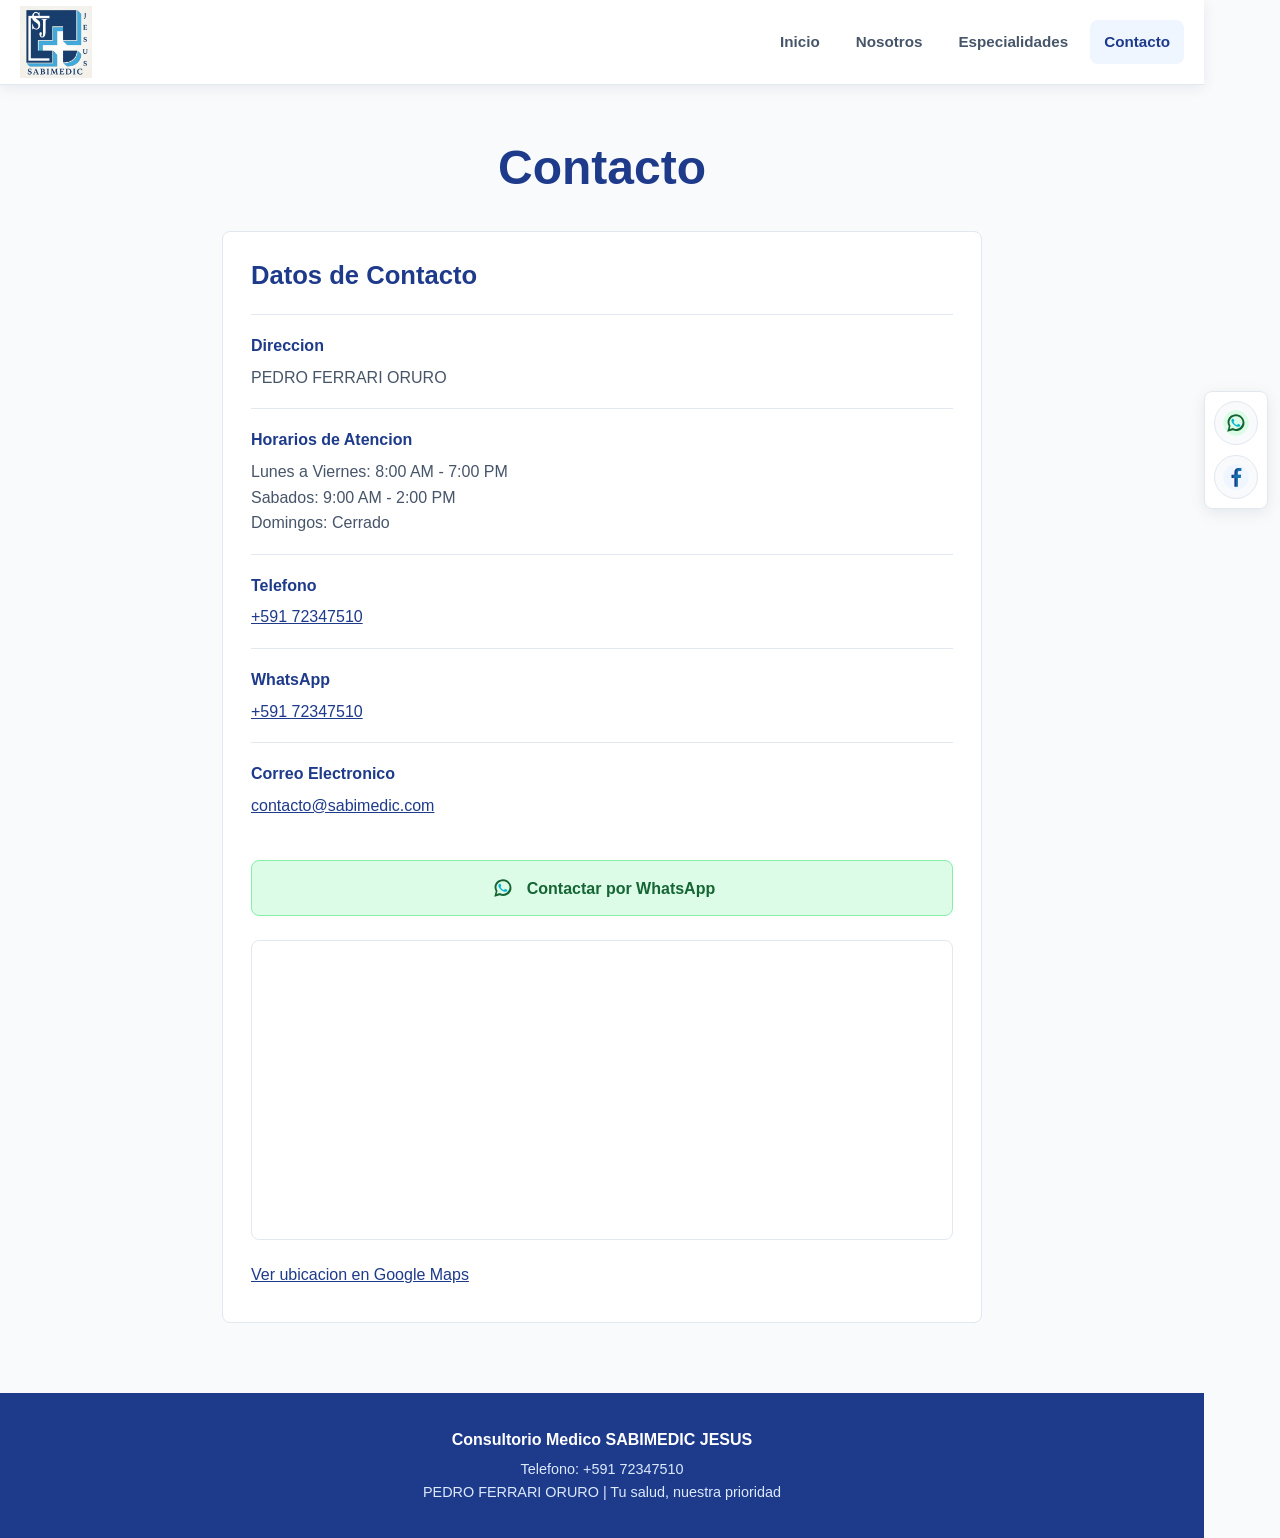
==== commit e19aca32: "Add files via upload" ====
--- a/contacto.html
+++ b/contacto.html
@@ -1,671 +1,128 @@
-﻿<!-- El navegador lee esta pagina como un documento web actual. Esta linea se mantiene igual en todas las paginas. -->
-<!DOCTYPE html>
-<!-- Indicamos que el contenido esta en espanol para que las herramientas de lectura lo pronuncien correctamente. -->
+<!doctype html>
 <html lang="es">
-<head>
-  <!-- Permite que se vean bien las tildes, la letra enie y los simbolos escritos en los textos. -->
-<meta charset="UTF-8">
-  <!-- Hace que el ancho de la pagina se adapte al celular, en lugar de mostrar una computadora en miniatura. -->
-<meta name="viewport" content="width=device-width, initial-scale=1.0">
-  <!-- Lo que escribas aqui aparecera en la pestana del navegador; el titulo visible dentro de la pagina se cambia mas abajo. -->
-<title>SABIMEDIC JESUS | Contacto</title>
-  <!-- Aqui empieza la apariencia de esta pagina. Se definen colores, espacios y tamanos; los textos visibles estan despues de este bloque. -->
-<style>
-    /*
-      GUIA PARA EDITAR CONTACTO
-      Los datos visibles se encuentran mas abajo, dentro de los bloques
-      .contact-info. Cambia alli telefono, horarios, correo y direccion.
-      Los estilos de este bloque solo controlan la forma en que esos datos
-      aparecen en pantalla.
-    */
-
-    /* Reinicio basico */
-    /* Partimos sin espacios automaticos. Luego cada zona recibe su propia separacion para que el resultado sea parejo entre navegadores. */
-    * {
-      margin: 0;
-      padding: 0;
-      box-sizing: border-box;
-    }
-
-    /* La letra, el fondo y el color del texto definidos aqui se usan en toda esta pagina. */
-    body {
-      font-family: Arial, sans-serif;
-      background: #f8f8f8;
-      color: #333;
-      line-height: 1.6;
-      overflow-x: hidden;
-    }
-
-    /* Navegacion principal */
-    /* Esta es la franja superior con el logo y el menu. Permanece visible al bajar por la pagina para que siempre puedas cambiar de seccion. */
-    .main-nav {
-      background: white;
-      padding: 20px;
-      box-shadow: 0 2px 5px rgba(0,0,0,0.1);
-      position: sticky;
-      top: 0;
-      z-index: 100;
-    }
-
-    /* Ordenamos logo y enlaces en una misma fila. El espacio entre ellos evita que se amontonen. */
-    .nav-container {
-      max-width: 1200px;
-      margin: 0 auto;
-      display: flex;
-      justify-content: space-between;
-      align-items: center;
-      flex-wrap: wrap;
-      gap: 15px;
-    }
-
-    /* Aspecto del enlace que lleva al inicio. La imagen del logo se encuentra mas abajo en el contenido. */
-    .nav-logo {
-      font-size: 1.5rem;
-      font-weight: bold;
-      color: #1e40af;
-      text-decoration: none;
-    }
-
-    /* Boton compacto para abrir la navegacion cuando se visita desde un celular. */
-    .menu-toggle {
-      display: none;
-      width: 44px;
-      height: 44px;
-      border: 2px solid #1e40af;
-      border-radius: 8px;
-      background: #ffffff;
-      color: #1e40af;
-      font-size: 1.35rem;
-      cursor: pointer;
-    }
-
-    /* En computadora las opciones aparecen juntas. En celular se usa otra distribucion, definida al final de estos estilos. */
-    .nav-links {
-      display: flex;
-      gap: 20px;
-      flex-wrap: wrap;
-    }
-
-    /* Cada opcion del menu tiene espacio alrededor de su texto para que sea facil seleccionarla. */
-    .nav-links a {
-      text-decoration: none;
-      color: #333;
-      font-weight: 600;
-      padding: 8px 15px;
-      border-radius: 5px;
-      transition: all 0.3s;
-    }
-
-    /* Estos colores aparecen cuando el mouse pasa sobre una opcion del menu. */
-    .nav-links a:hover {
-      background: #1e40af;
-      color: white;
-    }
-
-    /* Contenedor principal */
-    /* El contenido se centra y tiene un ancho limite. El espacio interior evita que los textos se acerquen al borde de la pantalla. */
-    .container {
-      max-width: 1200px;
-      margin: 0 auto;
-      padding: 40px 20px;
-    }
-
-    /* Titulo de la pagina */
-    /* Tamano, color y separacion del titulo grande de esta pagina. */
-    .page-title {
-      text-align: center;
-      color: #1e40af;
-      font-size: 2.5rem;
-      margin-bottom: 40px;
-      text-transform: uppercase;
-    }
-
-    /* Layout de dos columnas */
-    .contact-layout {
-      /* Divide contacto en informacion a la izquierda y formulario a la derecha. */
-      display: grid;
-      grid-template-columns: repeat(2, 1fr);
-      gap: 30px;
-      margin-top: 30px;
-    }
-
-    /* Seccion */
-    /* La informacion y el formulario tienen espacio interior propio. Aumenta padding para separar mas el contenido de sus bordes. */
-    .section {
-      /* Cada columna se presenta como una superficie blanca separada. */
-      background: white;
-      border-radius: 10px;
-      padding: 30px;
-      box-shadow: 0 2px 10px rgba(0,0,0,0.1);
-    }
-
-    /* Los titulos de cada zona se resaltan en azul y se separan del texto que sigue. */
-    .section h2 {
-      color: #1e40af;
-      margin-bottom: 20px;
-      font-size: 1.8rem;
-    }
-
-    /* Estas opciones hacen que los parrafos se distingan del titulo y no queden uno pegado al otro. */
-    .section p {
-      margin-bottom: 15px;
-      color: #666;
-    }
-
-    /* Formulario de contacto */
-    .form-group {
-      /* Separa un campo del siguiente para que el formulario respire. */
-      margin-bottom: 20px;
-    }
-
-    .form-group label {
-      /* El texto del label explica que dato debe escribir la persona. */
-      display: block;
-      color: #1e40af;
-      font-weight: 600;
-      margin-bottom: 8px;
-    }
-
-    .form-group input,
-    .form-group textarea,
-    .form-group select {
-      /* Regla comun para todos los campos del formulario. */
-      width: 100%;
-      padding: 12px;
-      border: 2px solid #e5e7eb;
-      border-radius: 8px;
-      font-size: 1rem;
-      font-family: Arial, sans-serif;
-      transition: border-color 0.3s;
-    }
-
-    /* Al escribir en un campo, su borde cambia de color para indicar donde esta el cursor. */
-    .form-group input:focus,
-    .form-group textarea:focus,
-    .form-group select:focus {
-      outline: none;
-      border-color: #06b6d4;
-    }
-
-    /* Boton de enviar */
-    /* Aspecto del boton que continua hacia WhatsApp. La accion al pulsarlo se define en assets/js/contact-form.js. */
-    .btn-enviar {
-      width: 100%;
-      padding: 15px;
-      background: #06b6d4;
-      color: white;
-      border: none;
-      border-radius: 8px;
-      font-size: 1.1rem;
-      font-weight: bold;
-      cursor: pointer;
-      transition: all 0.3s;
-    }
-
-    /* Cuando se pasa el mouse por el boton, cambia ligeramente de color y se levanta unos pixeles. */
-    .btn-enviar:hover {
-      background: #0891b2;
-      transform: translateY(-2px);
-    }
-
-    /* Info de contacto */
-    .contact-info {
-      /* Pequeña ficha para leer telefono, horario y otros datos rapidamente. */
-      background: #f0f9ff;
-      padding: 15px;
-      border-left: 4px solid #1e40af;
-      margin-bottom: 15px;
-      border-radius: 5px;
-    }
-
-    /* Los nombres de los datos, como Telefono y Direccion, se muestran separados del valor que aparece debajo. */
-    .contact-info strong {
-      color: #1e40af;
-      display: block;
-      margin-bottom: 5px;
-    }
-
-    /* El mapa real aparece en este espacio; aqui se controla su alto y el borde que lo contiene. */
-    /* Espacio reservado al mapa real. Puedes cambiar height para hacerlo mas alto sin cambiar la ubicacion. */
-    .map-placeholder {
-      /* Aqui se muestra el mapa embebido de Google Maps. */
-      width: 100%;
-      height: 300px;
-      background: #e5e7eb;
-      border-radius: 8px;
-      display: flex;
-      align-items: center;
-      justify-content: center;
-      color: #666;
-      font-weight: 600;
-      margin-top: 20px;
-      overflow: hidden;
-    }
-
-    /* El mapa se ajusta al ancho de la tarjeta y asi no crea desplazamiento lateral. */
-    .map-placeholder iframe {
-      width: 100%;
-      height: 100%;
-      display: block;
-    }
-
-    /* Boton WhatsApp */
-    /* El boton verde se reconoce como acceso a WhatsApp. Cambiar sus colores aqui no modifica el numero al que se escribe. */
-    .btn-whatsapp {
-      display: inline-block;
-      padding: 12px 25px;
-      background: #25d366;
-      color: white;
-      border-radius: 8px;
-      text-decoration: none;
-      font-weight: bold;
-      margin-top: 15px;
-      transition: all 0.3s;
-    }
-
-    /* El boton se oscurece un poco al senalarlo con el mouse. */
-    .btn-whatsapp:hover {
-      background: #20ba5a;
-      transform: translateY(-2px);
-    }
-
-    /* Footer */
-    /* Esta zona final reune los enlaces sociales y los datos de contacto. El espacio de arriba la separa del resto de la pagina. */
-    .footer {
-      background: #1e40af;
-      color: white;
-      padding: 40px 20px;
-      margin-top: 50px;
-    }
-
-    /* Los elementos finales se mantienen dentro de un ancho controlado para que no se extiendan demasiado en computadora. */
-    /* Aqui se decide como se reparten los iconos sociales y los datos de contacto en la zona final. */
-    .footer-content {
-      max-width: 1200px;
-      margin: 0 auto;
-      text-align: center;
-    }
-
-    /* Los dibujos de las redes quedan juntos, con la misma separacion entre cada uno. */
-    .footer-socials {
-      display: flex;
-      gap: 15px;
-      justify-content: center;
-      margin: 20px 0;
-    }
-
-    /* Cada red se puede pulsar dentro de un circulo, no solamente sobre el pequeno dibujo. */
-    .footer-socials a {
-      width: 45px;
-      height: 45px;
-      border: 2px solid white;
-      border-radius: 50%;
-      display: flex;
-      align-items: center;
-      justify-content: center;
-      color: white;
-      text-decoration: none;
-      font-weight: bold;
-      transition: all 0.3s;
-    }
-
-    /* Este cambio de fondo senala el enlace social que se encuentra bajo el mouse. */
-    .footer-socials a:hover {
-      background: white;
-      color: #1e40af;
-    }
-
-    /* Los datos finales llevan un tamano mas pequeno y espacio suficiente entre sus lineas. */
-    .footer-info {
-      margin-top: 20px;
-      font-size: 0.9rem;
-      line-height: 1.8;
-    }
-
-    /* Mensaje de confirmacion */
-    /* El aviso del formulario comienza oculto. Se muestra cuando hace falta corregir datos o continuar hacia WhatsApp. */
-    .mensaje-confirmacion {
-      display: none;
-      padding: 15px;
-      background: #dcfce7;
-      color: #166534;
-      border-radius: 8px;
-      margin-top: 15px;
-      text-align: center;
-      font-weight: 600;
-    }
-
-    /* Esta indicacion hace visible el aviso cuando el formulario lo solicita. */
-    .mensaje-confirmacion.show {
-      display: block;
-    }
-
-    /* Los avisos aparecen debajo del campo que hay que corregir. */
-    .field-error {
-      display: block;
-      color: #991b1b;
-      font-size: 0.9rem;
-      margin-top: 6px;
-    }
-
-    /* Si un campo no tiene ningun aviso, no dejamos un hueco debajo de el. */
-    .field-error:empty {
-      display: none;
-    }
-
-    /* El borde rojo identifica un dato que hay que corregir. Al editarlo, el formulario retira esa senal. */
-    .form-group [aria-invalid="true"] {
-      border-color: #b91c1c;
-    }
-
-    /* Cuando hay errores, el aviso general se muestra en rojo suave. */
-    .mensaje-confirmacion[data-state="error"] {
-      background: #fee2e2;
-      color: #991b1b;
-    }
-
-    /* El verde indica que los datos estan listos, no que la cita ya este confirmada. */
-    .section .mensaje-confirmacion {
-      color: #166534;
-    }
-
-    .section .mensaje-confirmacion[data-state="error"] {
-      color: #991b1b;
-    }
-
-    /* El acceso alternativo a WhatsApp aparece en una linea propia dentro del aviso. */
-    .mensaje-confirmacion a {
-      display: block;
-      margin-top: 8px;
-      color: #1e3a8a;
-    }
-
-    /* La fecha se oculta cuando solo se quiere realizar una consulta. */
-    .reservation-fields[hidden] {
-      display: none;
-    }
-
-    /* Al llegar desde Agendar cita, dejamos espacio sobre el formulario para que la cabecera no tape su titulo. */
-    #formulario {
-      scroll-margin-top: 130px;
-      min-width: 0;
-    }
-
-    /* Estos ajustes permiten leer y usar la pagina en la pantalla mas pequena de un telefono. */
-    /* Estas indicaciones se aplican solo cuando la pantalla mide 768 pixeles de ancho o menos. Aqui se ajusta la version para celulares. */
-    @media (max-width: 768px) {
-      /* En telefono el espacio de la cabecera es menor para dejar mas sitio a la informacion. */
-      .main-nav { padding: 10px 16px; }
-      /* Esta fila da un lugar propio al logo y al boton, manteniendo el menu flotante unido a la cabecera. */
-      .nav-container { position: relative; min-height: 54px; }
-      /* El logo se reduce a 58 por 58 y sigue mostrandose completo. */
-      .nav-logo img { width: 58px; height: 58px; object-fit: contain; }
-      /* El boton aparece en telefono y su simbolo se centra dentro del espacio que se puede tocar. */
-      .menu-toggle { display: inline-flex; align-items: center; justify-content: center; margin-left: auto; }
-      /* Este panel aparece por encima del contenido y no empuja el formulario. */
-      .nav-links {
-        position: absolute;
-        top: calc(100% + 10px);
-        right: 0;
-        z-index: 200;
-        display: none;
-        width: min(230px, calc(100vw - 32px));
-        padding: 8px;
-        gap: 0;
-        flex-direction: column;
-        flex-wrap: nowrap;
-        background: #ffffff;
-        border: 1px solid #e2e8f0;
-        border-radius: 8px;
-        box-shadow: 0 14px 28px rgba(15, 23, 42, 0.16);
-      }
-      /* Las opciones solo se muestran cuando se ha abierto el menu. */
-      .nav-links.is-open { display: flex; }
-      /* Cada opcion movil tiene espacio suficiente para tocarla y una linea que la separa de la siguiente. */
-      .nav-links a { padding: 12px 14px; border-bottom: 1px solid #e2e8f0; }
-      /* La ultima opcion no necesita una linea debajo. */
-      .nav-links a:last-child { border-bottom: 0; }
-      .contact-layout {
-        grid-template-columns: 1fr;
-        gap: 18px;
-      }
-
-      /* El titulo se reduce para que entre mejor en la pantalla del telefono. */
-      .page-title {
-        font-size: clamp(1.65rem, 8vw, 2.2rem);
-        margin-bottom: 24px;
-      }
-
-      /* Dejamos un margen comodo alrededor de la informacion en una pantalla pequena. */
-      .container { padding: 28px 16px 36px; }
-      /* Las tarjetas del telefono conservan 20 pixeles entre el borde y su contenido. */
-      .section { padding: 20px; }
-
-      .map-placeholder {
-        height: 240px;
-      }
-
-      .btn-whatsapp,
-      .btn-enviar {
-        width: 100%;
-        text-align: center;
-      }
-    }
-  </style>
-</head>
-<body>
-  <!-- Navegacion principal -->
-  <nav class="main-nav">
-    <div class="nav-container">
-      <a href="index.html" class="nav-logo">
-        <!-- Aqui ponemos el logo en el main nav -->
-        <img src="assets/img/logo.png" alt="Logo SABIMEDIC JESUS" width="80" height="80" style="vertical-align: middle; margin-right: 8px;">
-      </a>
-      <!-- Al tocar este boton se abre el menu sin mover la cabecera ni el formulario. -->
-      <button class="menu-toggle" type="button" aria-expanded="false" aria-label="Abrir menu">☰</button>
-      <div class="nav-links">
-        <a href="index.html">Inicio</a>
-        <a href="nosotros.html">Nosotros</a>
-        <a href="especialidades.html">Especialidades</a>
-        <a href="contacto.html">Contacto</a>
+  <head>
+    <meta charset="UTF-8" />
+    <meta name="viewport" content="width=device-width, initial-scale=1.0" />
+    <title>SABIMEDIC JESUS | Contacto</title>
+    <!-- La apariencia comun mantiene el mismo encabezado y pie que las especialidades. -->
+    <link rel="stylesheet" href="assets/css/especialidades.css" />
+    <link rel="stylesheet" href="assets/css/contacto.css" />
+    <link rel="stylesheet" href="assets/css/redes-laterales.css" />
+  </head>
+  <body>
+    <header class="site-header">
+      <div class="header-inner">
+        <a class="brand" href="index.html" aria-label="Volver al inicio">
+          <img src="assets/img/logo.png" alt="Logo de SABIMEDIC JESUS" />
+        </a>
+        <button
+          class="menu-toggle"
+          type="button"
+          aria-expanded="false"
+          aria-label="Abrir menu"
+        >
+          ☰
+        </button>
+        <nav class="site-nav" aria-label="Navegacion principal">
+          <a href="index.html">Inicio</a>
+          <a href="nosotros.html">Nosotros</a>
+          <a href="especialidades.html">Especialidades</a>
+          <a class="active" href="contacto.html">Contacto</a>
+        </nav>
       </div>
-    </div>
-  </nav>
-
-  <!-- Contenido principal -->
-  <!-- El contenido esta dividido en informacion y formulario para que sea facil de encontrar. -->
-  <div class="container">
-    <!-- Titulo de la pagina -->
-    <h1 class="page-title">Contacto</h1>
-
-    <!-- En computadora, los datos de contacto van al lado del formulario. En celular aparecen uno debajo del otro. -->
-    <div class="contact-layout">
-      <!-- Informacion de contacto -->
-      <div class="section">
-        <h2>Datos de Contacto</h2>
-
-        <div class="contact-info">
-          <strong>Direccion:</strong>
-          PEDRO FERRARI ORURO
-        </div>
-
-        <div class="contact-info">
-          <strong>Horarios de Atencion:</strong>
-          Lunes a Viernes: 8:00 AM - 7:00 PM<br>
-          Sabados: 9:00 AM - 2:00 PM<br>
-          Domingos: Cerrado
-        </div>
-
-        <div class="contact-info">
-          <strong>Telefono:</strong>
-          +59172347510
-        </div>
-
-        <div class="contact-info">
-          <strong>WhatsApp:</strong>
-          +59172347510
-        </div>
-
-        <div class="contact-info">
-          <strong>Correo Electronico:</strong>
-          contacto@sabimedic.com
-        </div>
-
-        <a href="https://wa.me/59172347510" class="btn-whatsapp">
+    </header>
+    <main class="page-shell contact-page">
+      <div class="page-intro"><h1>Contacto</h1></div>
+      <!-- Se conserva solamente la informacion del consultorio, sin el formulario que ocupaba la segunda columna. -->
+      <section
+        class="contact-panel"
+        id="datos-contacto"
+        aria-labelledby="contact-title"
+      >
+        <h2 id="contact-title">Datos de Contacto</h2>
+        <dl class="contact-details">
+          <div>
+            <dt>Direccion</dt>
+            <dd>PEDRO FERRARI ORURO</dd>
+          </div>
+          <div>
+            <dt>Horarios de Atencion</dt>
+            <dd>
+              Lunes a Viernes: 8:00 AM - 7:00 PM
+              <br />
+              Sabados: 9:00 AM - 2:00 PM
+              <br />
+              Domingos: Cerrado
+            </dd>
+          </div>
+          <div>
+            <dt>Telefono</dt>
+            <dd><a href="tel:+59172347510">+591 72347510</a></dd>
+          </div>
+          <div>
+            <dt>WhatsApp</dt>
+            <dd><a href="https://wa.me/59172347510">+591 72347510</a></dd>
+          </div>
+          <div>
+            <dt>Correo Electronico</dt>
+            <dd>
+              <a href="mailto:contacto@sabimedic.com">contacto@sabimedic.com</a>
+            </dd>
+          </div>
+        </dl>
+        <!-- Este boton abre la conversacion del propietario para consultar o coordinar una cita directamente. -->
+        <a class="contact-whatsapp" href="https://wa.me/59172347510">
+          <img src="assets/icons/whatsapp.svg" alt="" width="28" height="28" />
           Contactar por WhatsApp
         </a>
+        <!-- El mapa forma parte de los datos de contacto que ya estaban en la columna izquierda. -->
+        <iframe
+          class="contact-map"
+          src="https://www.google.com/maps?q=-17.9698045,-67.0841865&z=17&output=embed"
+          title="Ubicacion del consultorio en PEDRO FERRARI ORURO"
+          loading="lazy"
+          allowfullscreen
+        ></iframe>
+        <a
+          class="contact-map-link"
+          href="https://maps.app.goo.gl/fabpyxtggT1Txyvb6?g_st=aw"
+          target="_blank"
+          rel="noopener noreferrer"
+        >
+          Ver ubicacion en Google Maps
+        </a>
+      </section>
+    </main>
 
-        <!-- Mapa de ubicacion -->
-        <div class="map-placeholder">
-          <!-- El mapa muestra el punto indicado por los dos numeros despues de q=. Son la ubicacion, no el telefono. Para trasladar el punto, usa las coordenadas del nuevo lugar. -->
-<iframe src="https://www.google.com/maps?q=-17.9698045,-67.0841865&z=17&output=embed" title="Ubicacion del consultorio en PEDRO FERRARI ORURO" width="600" height="450" style="border:0;" allowfullscreen loading="lazy" referrerpolicy="strict-origin-when-cross-origin"></iframe>
-        </div>
-        <!-- Este enlace abre el mapa completo en otra pestana para consultar la ruta, mientras la pagina del consultorio sigue abierta. -->
-<a href="https://maps.app.goo.gl/fabpyxtggT1Txyvb6?g_st=aw" target="_blank" rel="noopener noreferrer">Ver ubicacion en Google Maps</a>
+    <!-- Facebook y WhatsApp quedan siempre a un costado. Los estilos reservan espacio para que no cubran el contenido. -->
+    <nav class="social-rail" aria-label="Facebook y WhatsApp">
+      <a
+        href="https://wa.me/59172347510"
+        title="WhatsApp"
+        aria-label="WhatsApp del consultorio"
+      >
+        <img src="assets/icons/whatsapp.svg" alt="" width="28" height="28" />
+      </a>
+      <a
+        href="https://www.facebook.com/sabimedic.jesus"
+        title="Facebook"
+        aria-label="Facebook del consultorio"
+      >
+        <img src="assets/icons/facebook.svg" alt="" width="28" height="28" />
+      </a>
+    </nav>
+
+    <footer class="site-footer">
+      <div class="footer-inner">
+        <strong>Consultorio Medico SABIMEDIC JESUS</strong>
+        <p class="footer-address">
+          Telefono: +591 72347510
+          <br />
+          PEDRO FERRARI ORURO | Tu salud, nuestra prioridad
+        </p>
       </div>
-
-      <!-- Formulario de contacto -->
-      <div class="section" id="formulario">
-        <h2>Reservas y consultas</h2>
-        <p>Solicita una cita o realiza una consulta. La reserva queda sujeta a confirmacion del consultorio.</p>
-
-        <!-- Los datos se preparan para WhatsApp; el envio se completa dentro de la conversacion. -->
-        <form id="contactForm">
-          <div class="form-group">
-            <label for="tipo">Motivo de contacto *</label>
-            <!-- Las dos opciones permiten preguntar algo o pedir una cita. Los valores consulta y reserva se usan en el archivo que controla el formulario. -->
-<select id="tipo" name="tipo" required aria-describedby="tipo-error">
-              <option value="consulta">Realizar una consulta</option>
-              <option value="reserva">Solicitar una cita</option>
-            </select>
-            <span class="field-error" id="tipo-error"></span>
-          </div>
-
-          <!-- Nombre completo -->
-          <div class="form-group">
-            <label for="nombre">Nombre completo *</label>
-            <!-- Aqui se escribe el nombre. Es obligatorio y admite hasta 100 caracteres; el archivo del formulario revisa ademas que contenga letras. -->
-<input type="text" id="nombre" name="nombre" required minlength="2" maxlength="100" autocomplete="name" aria-describedby="nombre-error">
-            <span class="field-error" id="nombre-error"></span>
-          </div>
-
-          <!-- Telefono -->
-          <div class="form-group">
-            <label for="telefono">Telefono *</label>
-            <!-- Este campo pide el telefono de la persona, no el del consultorio. Ayuda a que puedan responderle sobre su consulta o reserva. -->
-<input type="tel" id="telefono" name="telefono" required maxlength="25" autocomplete="tel" inputmode="tel" aria-describedby="telefono-error">
-            <span class="field-error" id="telefono-error"></span>
-          </div>
-
-          <!-- Email -->
-          <div class="form-group">
-            <label for="email">Correo Electronico</label>
-            <!-- El correo es opcional. Si la persona lo escribe, se comprueba su formato antes de continuar. -->
-<input type="email" id="email" name="email" maxlength="254" autocomplete="email" aria-describedby="email-error">
-            <span class="field-error" id="email-error"></span>
-          </div>
-
-          <div class="form-group">
-            <label for="especialidad">Especialidad</label>
-            <!-- Cada opcion vincula un nombre visible con la especialidad que llega desde Agendar cita. Si agregas un servicio, agrega aqui su opcion. -->
-<select id="especialidad" name="especialidad" aria-describedby="especialidad-error">
-              <option value="">Selecciona una especialidad</option>
-              <option value="medicina-general">Medicina General</option>
-              <option value="cirugia-general">Cirugia General y Laparoscopia</option>
-              <option value="ortopedia-traumatologia">Ortopedia y Traumatologia</option>
-              <option value="ginecologia-obstetricia">Ginecologia y Obstetricia</option>
-              <option value="neurociencia">Neurociencia</option>
-              <option value="medicina-interna">Medicina Interna</option>
-              <option value="pediatria">Pediatria</option>
-              <option value="fisioterapia-kinesiologia">Fisioterapia y Kinesiologia</option>
-            </select>
-            <span class="field-error" id="especialidad-error"></span>
-          </div>
-
-          <!-- La fecha solo se pide cuando se solicita una cita, y es una preferencia por confirmar. -->
-          <!-- La fecha empieza oculta y se muestra al elegir una reserva. En una consulta general no se exige este dato. -->
-<div class="reservation-fields" id="reservationFields" hidden>
-            <div class="form-group">
-              <label for="fecha">Fecha preferida *</label>
-              <!-- Se elige una fecha preferida para la cita. El formulario limita la eleccion a hoy o despues; el consultorio confirma su disponibilidad. -->
-<input type="date" id="fecha" name="fecha" disabled aria-describedby="fecha-error">
-              <span class="field-error" id="fecha-error"></span>
-            </div>
-          </div>
-
-          <!-- Mensaje -->
-          <div class="form-group">
-            <label for="mensaje">Mensaje *</label>
-            <!-- Este espacio permite escribir varias lineas. El mensaje debe tener entre 10 y 2000 caracteres para poder continuar. -->
-<textarea id="mensaje" name="mensaje" rows="5" required minlength="10" maxlength="2000" placeholder="Escribe tu consulta o el motivo de tu cita..." aria-describedby="mensaje-error"></textarea>
-            <span class="field-error" id="mensaje-error"></span>
-          </div>
-
-          <!-- Boton enviar -->
-          <button type="submit" class="btn-enviar">Continuar en WhatsApp</button>
-
-          <!-- Mensaje de confirmacion -->
-          <!-- Esta zona comienza vacia. Aqui se muestra si hay datos por corregir o si el mensaje esta listo para abrirse en WhatsApp. -->
-<div id="mensajeConfirmacion" class="mensaje-confirmacion" role="status" aria-live="polite" aria-atomic="true"></div>
-          <!-- Si el navegador no puede ejecutar las acciones del formulario, este texto ofrece un enlace directo a WhatsApp. -->
-<noscript>
-            <p>Para realizar tu consulta o solicitar una cita, <a href="https://wa.me/59172347510">contactanos por WhatsApp</a>.</p>
-          </noscript>
-        </form>
-      </div>
-    </div>
-  </div>
-
-  <footer class="footer">
-    <div class="footer-content">
-      <!-- Redes sociales -->
-      <div class="footer-socials">
-        <a href="https://wa.me/59172347510" title="WhatsApp" aria-label="WhatsApp">
-          <img src="assets/icons/whatsapp.svg" alt="" width="26" height="26">
-        </a>
-        <a href="https://www.facebook.com/sabimedic.jesus" title="Facebook" aria-label="Facebook">
-          <img src="assets/icons/facebook.svg" alt="" width="26" height="26">
-        </a>
-      </div>
-
-      <!-- Informacion de contacto -->
-      <div class="footer-info">
-        <p><strong>Consultorio Medico SABIMEDIC JESUS</strong></p>
-        <p>Telefono: +591 72347510 | WhatsApp: +591 72347510</p>
-        <p>Direccion: PEDRO FERRARI ORURO </p>
-      </div>
-    </div>
-  </footer>
-  <script>
-    // Guardamos el boton y el panel de enlaces para poder controlarlos juntos.
-    const menuToggle = document.querySelector(".menu-toggle");
-    const mobileMenu = document.querySelector(".nav-links");
-
-    // La clase is-open cambia el panel de cerrado a visible.
-    menuToggle.addEventListener("click", () => {
-      const menuIsOpen = mobileMenu.classList.toggle("is-open");
-      // Informamos si las opciones estan abiertas para las herramientas que leen la pagina en voz alta.
-      menuToggle.setAttribute("aria-expanded", String(menuIsOpen));
-      // El nombre del boton cambia segun la accion que puede realizar ahora.
-      menuToggle.setAttribute("aria-label", menuIsOpen ? "Cerrar menu" : "Abrir menu");
-      // Mostramos una X para cerrar o las tres lineas para abrir.
-      menuToggle.textContent = menuIsOpen ? "×" : "☰";
-    });
-
-    // Cuando se selecciona una seccion, cerramos el menu para dejar libre la pantalla.
-    mobileMenu.querySelectorAll("a").forEach((link) => {
-      link.addEventListener("click", () => {
-        mobileMenu.classList.remove("is-open");
-        // Despues de elegir un destino, indicamos que el menu ya esta cerrado.
-        menuToggle.setAttribute("aria-expanded", "false");
-        // El boton vuelve a estar preparado para abrir las opciones.
-        menuToggle.setAttribute("aria-label", "Abrir menu");
-        // Restauramos el dibujo de tres lineas que identifica el menu.
-        menuToggle.textContent = "☰";
-      });
-    });
-  </script>
-  <!-- Aqui conectamos el formulario con su revision de datos y con WhatsApp. Para cambiar esas acciones, abre assets/js/contact-form.js. -->
-<script src="assets/js/contact-form.js"></script>
-</body>
+    </footer>
+    <!-- Este archivo sigue controlando la hamburguesa en pantallas pequenas. -->
+    <script src="assets/js/mobile-menu.js"></script>
+  </body>
 </html>
--- a/assets/css/especialidades.css
+++ b/assets/css/especialidades.css
@@ -0,0 +1,531 @@
+/*
+  Esta hoja de estilos acompana a especialidades.html y a sus ocho paginas
+  de detalle. Al estar compartida, un cambio de color o de espacio se aplica
+  a todas ellas y no hay que repetirlo en cada archivo.
+*/
+
+/* Esta es la paleta compartida. Cambia un color aqui para actualizar todas las partes que usan ese nombre: azul para titulos, turquesa para botones y gris para texto. */
+:root {
+  --azul: #1e3a8a;
+  --turquesa: #06b6d4;
+  --fondo: #f8fafc;
+  --blanco: #ffffff;
+  --texto: #475569;
+  --borde: #e2e8f0;
+  --rojo-suave: #fee2e2;
+  --rojo: #991b1b;
+}
+
+/* Quitamos los espacios que cada navegador coloca por su cuenta. Asi las paginas parten de una misma distribucion. */
+* {
+  box-sizing: border-box;
+  margin: 0;
+  padding: 0;
+}
+
+/* Al ir a una parte de la misma pagina, el desplazamiento se hace suave. */
+html {
+  scroll-behavior: smooth;
+}
+
+/* Estas opciones afectan a toda la pagina: fondo claro, letra Arial y espacio entre lineas. El ancho minimo esta pensado para celulares de al menos 320 pixeles. */
+body {
+  min-width: 320px;
+  overflow-x: hidden;
+  background: var(--fondo);
+  color: var(--texto);
+  font-family: Arial, sans-serif;
+  line-height: 1.6;
+}
+
+/* Cabecera comun: el logo identifica el consultorio y los enlaces llevan a cada seccion. */
+.site-header {
+  position: sticky;
+  top: 0;
+  z-index: 100;
+  background: var(--blanco);
+  border-bottom: 1px solid var(--borde);
+  box-shadow: 0 3px 14px rgba(15, 23, 42, 0.07);
+}
+
+/* Esta fila separa el logo y las opciones del menu. El limite de ancho evita que queden demasiado alejados en una pantalla grande. */
+.header-inner {
+  width: min(1180px, calc(100% - 40px));
+  min-height: 84px;
+  margin: 0 auto;
+  display: flex;
+  align-items: center;
+  justify-content: space-between;
+  gap: 24px;
+}
+
+/* Aqui puedes cambiar el ancho y alto del logo. La imagen se conserva completa, sin cortar ninguna parte. */
+.brand img {
+  display: block;
+  width: 72px;
+  height: 72px;
+  object-fit: contain;
+}
+
+/* Los enlaces del menu se colocan uno al lado del otro, separados por un espacio corto. */
+.site-nav {
+  display: flex;
+  align-items: center;
+  gap: 8px;
+}
+
+/* Cada opcion tiene espacio alrededor para que sea facil pulsarla. El color y el grosor de letra se cambian aqui. */
+.site-nav a {
+  padding: 10px 14px;
+  border-radius: 8px;
+  color: var(--texto);
+  font-size: 0.95rem;
+  font-weight: 700;
+  text-decoration: none;
+}
+
+/* El azul suave indica la opcion senalada con el mouse o la pagina que esta abierta. */
+.site-nav a:hover,
+.site-nav a.active {
+  background: #eff6ff;
+  color: var(--azul);
+}
+
+/* El boton solo se ve en celular y permite guardar los enlaces en un espacio pequeno. */
+.menu-toggle {
+  display: none;
+  width: 44px;
+  height: 44px;
+  border: 2px solid var(--azul);
+  border-radius: 8px;
+  background: var(--blanco);
+  color: var(--azul);
+  cursor: pointer;
+  font-size: 1.35rem;
+  line-height: 1;
+}
+
+/* Esta es la zona que contiene la informacion principal. Deja espacio a ambos lados y entre la cabecera y el contenido. */
+.page-shell {
+  width: min(1180px, calc(100% - 40px));
+  margin: 0 auto;
+  padding: 54px 0 70px;
+}
+
+/* El titulo y su introduccion se centran y se mantienen dentro de un ancho comodo de leer. */
+.page-intro {
+  max-width: 780px;
+  margin: 0 auto 34px;
+  text-align: center;
+}
+
+/* Es la pequena frase que va sobre el titulo. Su tamano y color hacen que acompañe al nombre del servicio sin competir con el. */
+.eyebrow {
+  margin-bottom: 8px;
+  color: var(--turquesa);
+  font-size: 0.8rem;
+  font-weight: 800;
+  letter-spacing: 0.08em;
+  text-transform: uppercase;
+}
+
+/* Los titulos usan el azul del consultorio. La distancia entre sus lineas es menor que la de los parrafos. */
+h1,
+h2,
+h3 {
+  color: var(--azul);
+  line-height: 1.2;
+}
+
+/* Tamano del titulo de Especialidades. Se limita entre un minimo y un maximo para que no crezca sin control. */
+.page-intro h1 {
+  margin-bottom: 14px;
+  font-size: clamp(2rem, 4vw, 3rem);
+}
+/* Tamano de la frase de presentacion que se encuentra debajo del titulo. */
+.page-intro p {
+  font-size: 1.05rem;
+}
+
+/* Estas tarjetas presentan las ocho opciones de forma ordenada y facil de comparar. */
+.specialty-grid {
+  display: grid;
+  grid-template-columns: repeat(4, minmax(0, 1fr));
+  gap: 18px;
+}
+
+/* Cada especialidad tiene una tarjeta blanca con espacio interior y sombra discreta. Aumenta padding para separar el texto del borde. */
+.specialty-card {
+  min-width: 0;
+  display: flex;
+  flex-direction: column;
+  padding: 22px;
+  background: var(--blanco);
+  border: 1px solid var(--borde);
+  border-radius: 8px;
+  box-shadow: 0 7px 18px rgba(15, 23, 42, 0.06);
+}
+
+/* Los nombres de los servicios reservan una altura parecida para que los botones de las tarjetas se vean alineados. */
+.specialty-card h2 {
+  min-height: 48px;
+  margin-bottom: 10px;
+  font-size: 1.15rem;
+}
+/* La descripcion aprovecha el espacio restante; el boton queda al final aunque otro servicio tenga mas texto. */
+.specialty-card p {
+  flex: 1;
+  margin-bottom: 18px;
+  font-size: 0.94rem;
+}
+
+/* Los botones dejan una altura comoda para el dedo y centran el texto. El aspecto compartido se define aqui. */
+.card-link,
+/* Agendar cita ocupa todo el ancho de la ficha y utiliza el turquesa del consultorio. */
+.primary-button {
+  display: inline-flex;
+  align-items: center;
+  justify-content: center;
+  min-height: 44px;
+  padding: 10px 16px;
+  border-radius: 8px;
+  font-weight: 800;
+  text-align: center;
+  text-decoration: none;
+}
+
+/* El boton Ver especialidad lleva borde azul y fondo claro, para distinguirlo del boton de agenda. */
+.card-link {
+  border: 1px solid var(--azul);
+  color: var(--azul);
+}
+/* Este tono aparece al pasar el mouse sobre Ver especialidad. */
+.card-link:hover {
+  background: #eff6ff;
+}
+/* Separacion entre la lista de servicios y la zona donde se muestra el consultorio. */
+/* Tamano y espacio inferior del titulo Conoce nuestro consultorio. */
+
+/* Encabezado de cada especialidad: primero se entiende el servicio y despues sus datos. */
+.detail-header {
+  display: block;
+  margin-bottom: 24px;
+}
+/* El nombre de la especialidad es el titulo mas destacado de la pagina; aqui se controla su tamano. */
+.detail-header h1 {
+  margin-bottom: 10px;
+  font-size: clamp(2rem, 4vw, 3.1rem);
+}
+/* El parrafo inicial tiene un ancho limitado para que las lineas no sean demasiado largas. */
+.detail-header p {
+  max-width: 720px;
+}
+
+/* La explicacion del servicio recibe mas ancho que la ficha del profesional. En celular ambos bloques aparecen uno debajo del otro. */
+.detail-grid {
+  display: grid;
+  grid-template-columns: minmax(0, 1.35fr) minmax(280px, 0.65fr);
+  gap: 18px;
+}
+/* Espacio interior de la informacion y de la ficha del medico. El texto puede crecer sin quedar pegado a los bordes. */
+.detail-card {
+  min-width: 0;
+  padding: 26px;
+  background: var(--blanco);
+  border: 1px solid var(--borde);
+  border-radius: 8px;
+  box-shadow: 0 7px 18px rgba(15, 23, 42, 0.06);
+}
+/* Los subtitulos, como Que atendemos y Horario, son menores que el nombre de la especialidad. */
+.detail-card h2 {
+  margin-bottom: 13px;
+  font-size: 1.35rem;
+}
+/* Antes de un nuevo subtitulo se deja un espacio mayor para que cada tema se distinga del anterior. */
+.detail-card h2:not(:first-child) {
+  margin-top: 26px;
+}
+/* Separacion entre parrafos dentro de la informacion del servicio. */
+.detail-card p {
+  margin-bottom: 12px;
+}
+/* Dejamos espacio para los puntos que acompañan la lista de atenciones. */
+.detail-card ul {
+  padding-left: 20px;
+}
+/* Cada punto de la lista se separa un poco del anterior. */
+.detail-card li + li {
+  margin-top: 7px;
+}
+/* La ficha del profesional comienza arriba y conserva la altura de su propio contenido. */
+.doctor-card {
+  align-self: start;
+}
+/* La frase Profesional asignado se ve pequena y en turquesa; el nombre del medico sigue siendo lo principal. */
+.doctor-card .doctor-label {
+  margin-bottom: 6px;
+  color: var(--turquesa);
+  font-size: 0.78rem;
+  font-weight: 800;
+  letter-spacing: 0.06em;
+  text-transform: uppercase;
+}
+/* Separacion debajo del nombre del profesional. */
+.doctor-card h2 {
+  margin-bottom: 10px;
+}
+/* Espacio antes y despues de los datos de experiencia y enfoque. */
+.doctor-card dl {
+  margin: 20px 0;
+}
+/* Las palabras Experiencia y Enfoque se resaltan en azul para que sea facil encontrarlas. */
+.doctor-card dt {
+  margin-top: 12px;
+  color: var(--azul);
+  font-size: 0.82rem;
+  font-weight: 800;
+}
+/* La explicacion de cada dato queda alineada con su titulo. */
+.doctor-card dd {
+  margin-left: 0;
+}
+.primary-button {
+  width: 100%;
+  border: 1px solid var(--turquesa);
+  background: var(--turquesa);
+  color: var(--blanco);
+}
+/* Al senalar Agendar cita con el mouse, su fondo se vuelve un poco mas oscuro. */
+.primary-button:hover {
+  background: #0891b2;
+}
+/* El fondo amarillo y la linea de la izquierda hacen visible una recomendacion sin confundirla con el boton de agenda. */
+.notice {
+  margin-top: 22px;
+  padding: 14px 16px;
+  border-left: 4px solid #f59e0b;
+  border-radius: 8px;
+  background: #fffbeb;
+  color: #92400e;
+  font-size: 0.92rem;
+}
+
+/* Pie comun: deja los iconos disponibles sin llenar de datos la pagina. */
+/* El fondo azul identifica el final de la pagina. Aqui puedes cambiar el espacio alrededor de las redes y la direccion. */
+.site-footer {
+  padding: 34px 20px;
+  background: var(--azul);
+  color: var(--blanco);
+}
+/* Los datos finales se centran y conservan un ancho maximo, igual que el contenido superior. */
+.footer-inner {
+  width: min(1180px, 100%);
+  margin: 0 auto;
+  text-align: center;
+}
+/* El nombre del consultorio tiene su propia linea y un pequeno espacio debajo. */
+.footer-inner strong {
+  display: block;
+  margin-bottom: 5px;
+}
+/* La direccion se presenta con letra mas pequena y un azul muy claro sobre el fondo oscuro. */
+.footer-address {
+  color: #dbeafe;
+  font-size: 0.9rem;
+}
+
+/* A partir de este ancho se muestran dos servicios por fila. Estas indicaciones solo se usan en pantallas medianas o menores. */
+@media (max-width: 900px) {
+  .specialty-grid {
+    grid-template-columns: repeat(2, minmax(0, 1fr));
+  }
+}
+
+/* Todo lo que sigue dentro de este bloque es para pantallas pequenas. Cambiarlo afecta a celular, sin reemplazar el aspecto de computadora. */
+@media (max-width: 700px) {
+  /* En celular dejamos 16 pixeles libres a cada lado para que la informacion no roce el borde de la pantalla. */
+  .header-inner,
+  .page-shell {
+    width: min(100% - 32px, 560px);
+  }
+  /* La cabecera del celular ocupa una altura menor, suficiente para el logo y la hamburguesa. */
+  .header-inner {
+    min-height: 72px;
+  }
+  /* Version reducida del logo que aparece en telefonos. */
+  .brand img {
+    width: 58px;
+    height: 58px;
+  }
+  /* Mostramos el boton de tres lineas y lo colocamos a la derecha del logo. */
+  .menu-toggle {
+    display: inline-grid;
+    place-items: center;
+    margin-left: auto;
+  }
+  /* El menu se superpone debajo de la cabecera, por eso no desplaza el contenido. */
+  .site-nav {
+    position: absolute;
+    top: calc(100% + 8px);
+    right: 16px;
+    display: none;
+    width: min(230px, calc(100vw - 32px));
+    padding: 8px;
+    flex-direction: column;
+    align-items: stretch;
+    gap: 0;
+    border: 1px solid var(--borde);
+    border-radius: 8px;
+    background: var(--blanco);
+    box-shadow: 0 14px 28px rgba(15, 23, 42, 0.16);
+  }
+  /* El menu solo se hace visible despues de tocar la hamburguesa. */
+  .site-nav.is-open {
+    display: flex;
+  }
+  /* Cada opcion movil tiene su propia linea y una separacion inferior. */
+  .site-nav a {
+    border-bottom: 1px solid var(--borde);
+  }
+  /* Quitamos la linea de la ultima opcion porque ya termina el panel. */
+  .site-nav a:last-child {
+    border-bottom: 0;
+  }
+  /* En celular reducimos el espacio superior e inferior para aprovechar mejor la pantalla. */
+  .page-shell {
+    padding: 36px 0 48px;
+  }
+  /* Distancia entre la introduccion y la lista de servicios en celular. */
+  .page-intro {
+    margin-bottom: 26px;
+  }
+  /* El titulo movil usa un tamano estable para evitar que ocupe demasiadas lineas. */
+  .page-intro h1 {
+    font-size: 2rem;
+  }
+  /* En celular todas estas zonas pasan a una sola columna: cada elemento aparece debajo del anterior. */
+  .specialty-grid,
+  .detail-grid {
+    grid-template-columns: 1fr;
+  }
+  /* Los nombres ya no necesitan una altura reservada porque las tarjetas se leen una por una. */
+  .specialty-card h2 {
+    min-height: auto;
+  }
+  /* El texto mantiene 20 pixeles de espacio respecto de cada borde de la tarjeta. */
+  .detail-card {
+    padding: 20px;
+  }
+  .detail-header {
+    display: block;
+    margin-bottom: 24px;
+  }
+  /* Se reduce el titulo de la especialidad para que quepa mejor en el telefono. */
+  .detail-header h1 {
+    font-size: 2rem;
+  }
+}
+
+/* La imagen sustituye al numero de cada tarjeta. Su proporcion fija evita saltos mientras carga la fotografia. */
+.specialty-card {
+  padding: 14px;
+  gap: 14px;
+}
+.specialty-card h2 {
+  min-height: 58px;
+  margin: 0;
+  font-size: 1.1rem;
+  line-height: 1.4;
+  letter-spacing: 0;
+}
+.specialty-card .card-link {
+  margin-top: auto;
+}
+.specialty-flip {
+  width: 100%;
+  aspect-ratio: 4 / 3;
+  perspective: 1000px;
+}
+.specialty-flip-toggle {
+  display: block;
+  width: 100%;
+  height: 100%;
+  padding: 0;
+  border: 0;
+  border-radius: 6px;
+  background: #f1f5f9;
+  font: inherit;
+  cursor: pointer;
+}
+.specialty-flip-toggle:focus-visible {
+  outline: 3px solid #0891b2;
+  outline-offset: 3px;
+}
+/* Las dos caras ocupan el mismo lugar. Solo una se ve a la vez, como al dar vuelta una fotografia. */
+.specialty-flip-inner {
+  position: relative;
+  display: block;
+  width: 100%;
+  height: 100%;
+  transform-style: preserve-3d;
+  transition: transform 650ms ease;
+}
+.specialty-face {
+  position: absolute;
+  inset: 0;
+  display: flex;
+  align-items: center;
+  justify-content: center;
+  overflow: hidden;
+  border-radius: 6px;
+  backface-visibility: hidden;
+  -webkit-backface-visibility: hidden;
+}
+.specialty-front img {
+  display: block;
+  width: 100%;
+  height: 100%;
+  object-fit: cover;
+}
+.specialty-back {
+  padding: 18px;
+  background: #1e3a8a;
+  color: #ffffff;
+  transform: rotateY(180deg);
+  font-size: 0.95rem;
+  line-height: 1.55;
+  text-align: center;
+}
+.specialty-flip.is-flipped .specialty-flip-inner {
+  transform: rotateY(180deg);
+}
+/* En pantallas intermedias usamos dos tarjetas por fila para que el concepto pueda leerse completo. */
+@media (max-width: 1200px) {
+  .specialty-grid {
+    grid-template-columns: repeat(2, minmax(0, 1fr));
+  }
+}
+
+/* En telefono la descripcion necesita un poco mas de alto para conservar un tamano de letra comodo. */
+@media (max-width: 700px) {
+  .specialty-grid {
+    grid-template-columns: 1fr;
+  }
+
+  .specialty-card h2 {
+    min-height: 0;
+  }
+  .specialty-flip {
+    aspect-ratio: 1 / 1;
+  }
+  .specialty-back {
+    padding: 16px;
+    font-size: 0.95rem;
+  }
+}
+/* Quien prefiera menos movimiento ve el cambio de cara sin animacion. */
+@media (prefers-reduced-motion: reduce) {
+  .specialty-flip-inner {
+    transition: none;
+  }
+}
--- a/assets/css/contacto.css
+++ b/assets/css/contacto.css
@@ -0,0 +1,91 @@
+/* Contacto conserva solo los datos del consultorio. El ancho limitado permite leerlos sin dejar un espacio vacio a la derecha. */
+.contact-page {
+  max-width: 760px;
+}
+
+.contact-panel {
+  padding: 28px;
+  border: 1px solid #e2e8f0;
+  border-radius: 8px;
+  background: #ffffff;
+  scroll-margin-top: 110px;
+}
+
+.contact-panel h2 {
+  margin-bottom: 24px;
+  font-size: 1.6rem;
+}
+
+.contact-details > div {
+  padding: 18px 0;
+  border-top: 1px solid #e2e8f0;
+}
+
+.contact-details dt {
+  margin-bottom: 6px;
+  color: #1e3a8a;
+  font-weight: 700;
+}
+
+.contact-details dd {
+  margin: 0;
+  overflow-wrap: anywhere;
+}
+
+.contact-details a,
+.contact-map-link {
+  color: #1e3a8a;
+}
+
+/* El boton abre una conversacion real con el numero del propietario. */
+.contact-whatsapp {
+  display: flex;
+  align-items: center;
+  justify-content: center;
+  gap: 10px;
+  margin-top: 24px;
+  padding: 13px 18px;
+  border: 1px solid #86efac;
+  border-radius: 8px;
+  background: #dcfce7;
+  color: #166534;
+  font-weight: 700;
+  text-align: center;
+  text-decoration: none;
+}
+
+.contact-whatsapp:hover {
+  background: #bbf7d0;
+}
+
+.contact-whatsapp img {
+  width: 28px;
+  height: 28px;
+  flex-shrink: 0;
+}
+
+.contact-map-link {
+  display: inline-block;
+  margin-top: 16px;
+  padding: 6px 0;
+}
+
+/* Conservamos el mapa junto a los datos. Su ancho se adapta al espacio disponible en celular. */
+.contact-map {
+  display: block;
+  width: 100%;
+  height: 300px;
+  margin-top: 24px;
+  border: 1px solid #e2e8f0;
+  border-radius: 8px;
+}
+
+@media (max-width: 700px) {
+  .contact-panel {
+    padding: 20px;
+  }
+
+  .contact-panel h2 {
+    font-size: 1.35rem;
+  }
+}
--- a/assets/css/redes-laterales.css
+++ b/assets/css/redes-laterales.css
@@ -0,0 +1,77 @@
+/* Reservamos espacio a la derecha para que los iconos no tapen fotos, texto ni botones. */
+body {
+  padding-right: 76px;
+}
+
+/* Estos dos accesos permanecen a un costado al recorrer la pagina. El telefono se cambia en el enlace de cada pagina. */
+.social-rail {
+  position: fixed;
+  top: 50%;
+  right: 12px;
+  z-index: 80;
+  display: flex;
+  flex-direction: column;
+  gap: 10px;
+  width: 64px;
+  padding: 9px;
+  border: 1px solid #e2e8f0;
+  border-radius: 8px;
+  background: #ffffff;
+  box-shadow: 0 4px 16px rgb(15 23 42 / 8%);
+  transform: translateY(-50%);
+}
+
+.social-rail a {
+  display: flex;
+  align-items: center;
+  justify-content: center;
+  flex: 0 0 44px;
+  width: 44px;
+  height: 44px;
+  border: 1px solid #e2e8f0;
+  border-radius: 50%;
+  background: #f8fafc;
+}
+
+.social-rail a:hover {
+  background: #ecfeff;
+  border-color: #0891b2;
+}
+
+.social-rail a:focus-visible {
+  outline: 3px solid #0891b2;
+  outline-offset: 2px;
+}
+
+.social-rail img {
+  display: block;
+  width: 28px;
+  height: 28px;
+}
+
+/* En telefonos el espacio lateral es menor, pero cada acceso conserva una zona comoda para el dedo. */
+@media (max-width: 768px) {
+  body {
+    padding-right: 60px;
+  }
+
+  .social-rail {
+    right: 4px;
+    width: 52px;
+    padding: 3px;
+    gap: 8px;
+  }
+
+  /* Ajustamos el nombre de portada al ancho que queda disponible junto a los iconos. */
+  .main-container .titulo-principal h1 {
+    font-size: 2rem;
+    line-height: 1.05;
+  }
+
+  .main-container .titulo-principal .consultorio,
+  .main-container .titulo-principal .medico {
+    font-size: 1.25rem;
+    line-height: 1.15;
+    letter-spacing: 0;
+  }
+}
